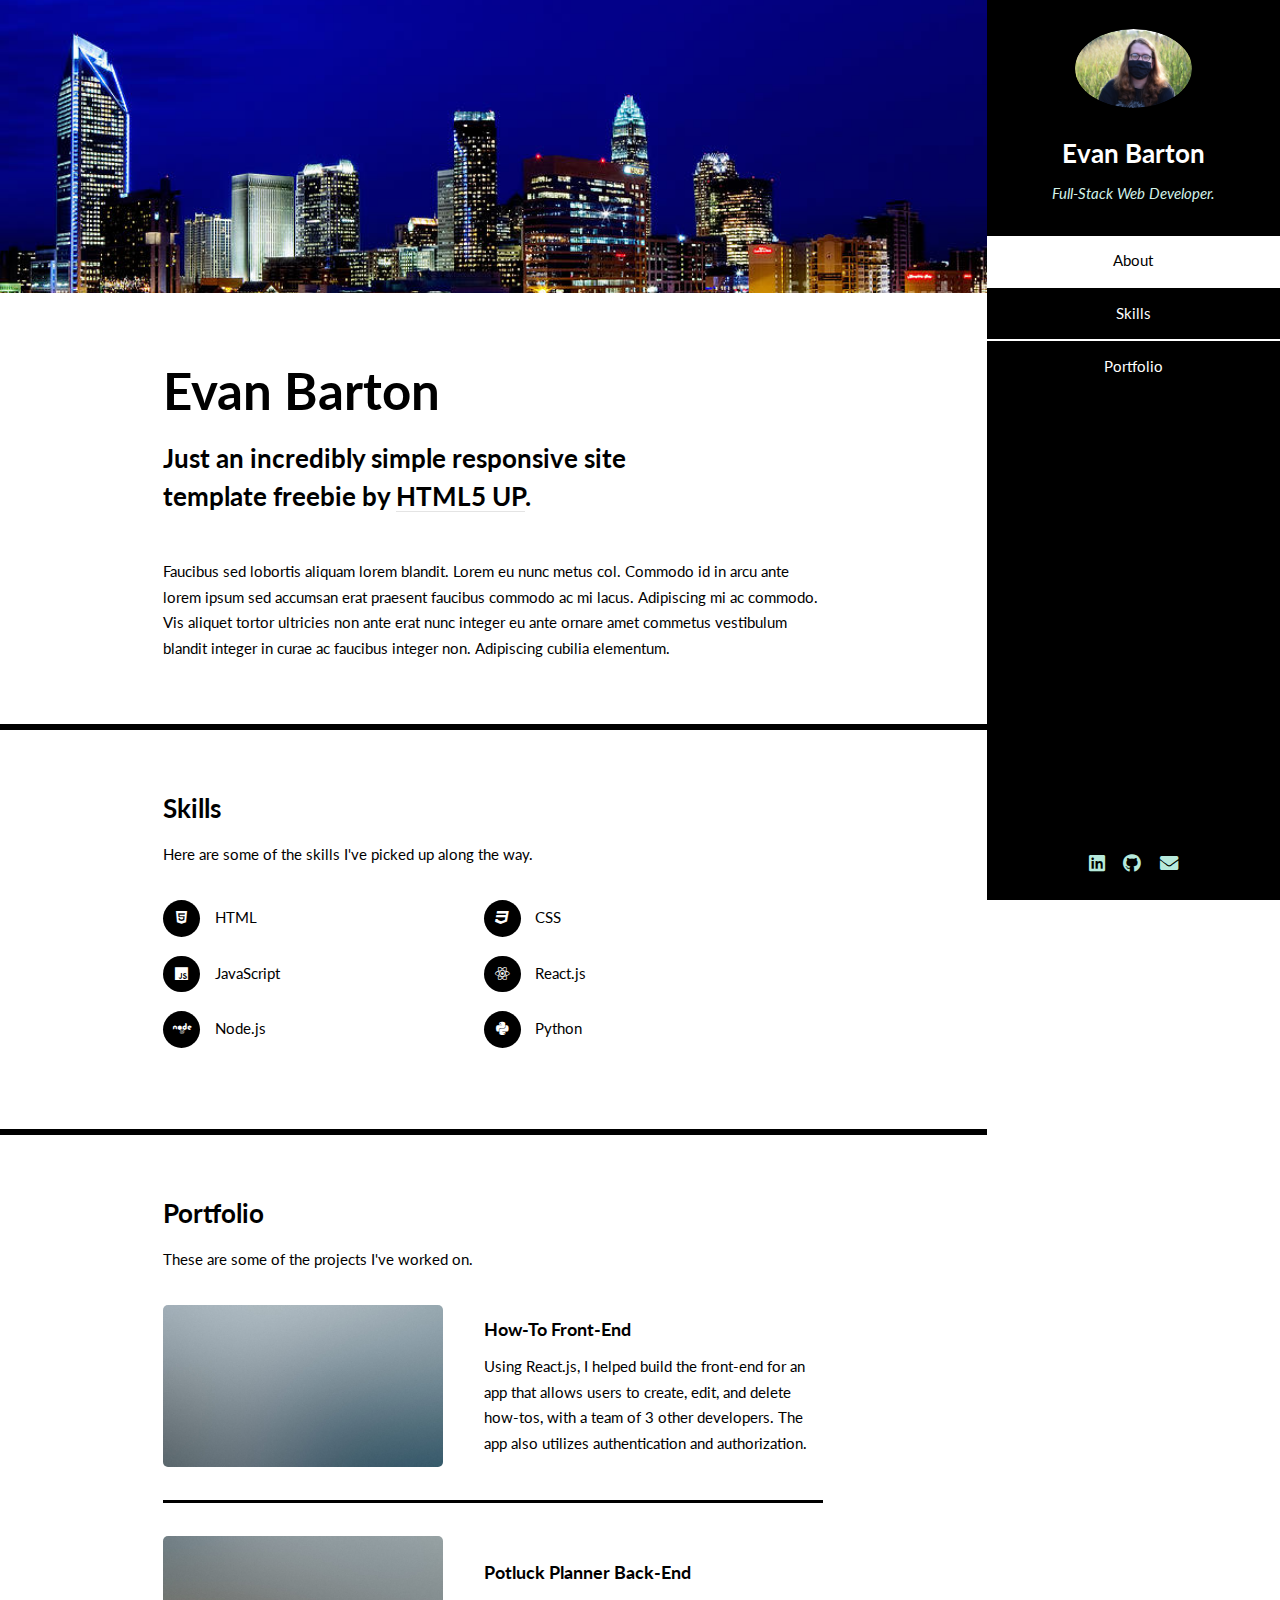
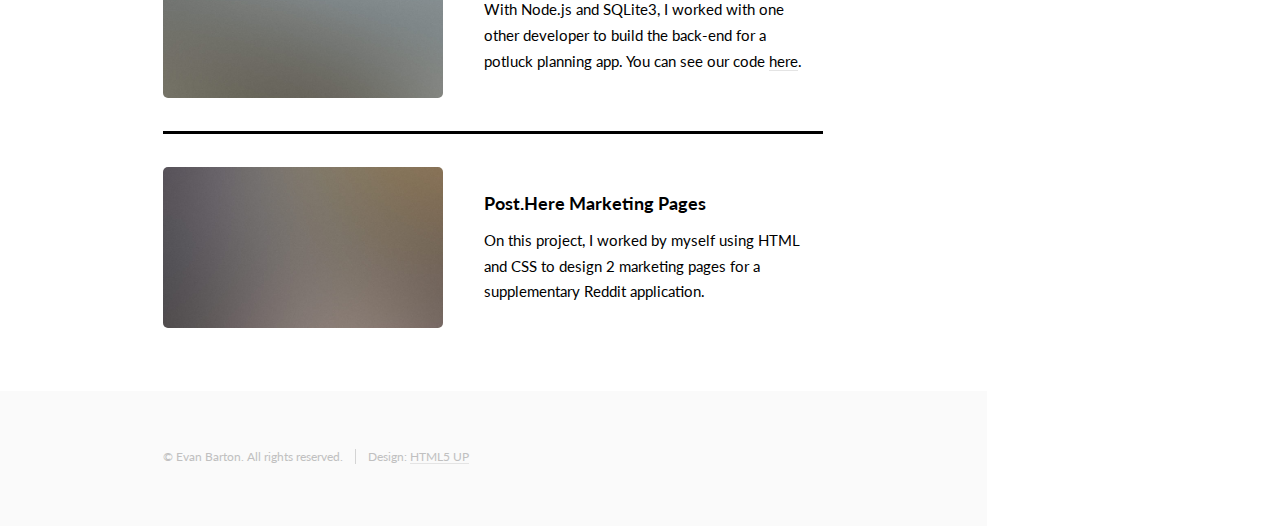
==== html5up-read-only/index.html @ d7945fc1 "updated colors, changed skills and portfolio section, added new images, updated nav" ====
<!DOCTYPE HTML>
<!--
	Read Only by HTML5 UP
	html5up.net | @ajlkn
	Free for personal and commercial use under the CCA 3.0 license (html5up.net/license)
-->
<html>
	<head>
		<title>Evan Barton</title>
		<link rel="icon" href="https://img.icons8.com/ios/50/000000/circled-e.png"/>
		<meta charset="utf-8" />
		<meta name="viewport" content="width=device-width, initial-scale=1, user-scalable=no" />
		<link rel="stylesheet" href="assets/css/main.css" />
	</head>
	<body class="is-preload">

		<!-- Header -->
			<section id="header">
				<header>
					<span class="image avatar"><img src="images/Profile Pic.JPG" alt="" /></span>
					<h1 id="logo"><a href="#">Evan Barton</a></h1>
					<p>Full-Stack Web Developer.</p>
				</header>
				<nav id="nav">
					<ul>
						<li><a href="#one" class="active">About</a></li>
						<li><a href="#two">Skills</a></li>
						<li><a href="#three">Portfolio</a></li>
						<!-- <li><a href="#four">Contact</a></li> -->
					</ul>
				</nav>
				<footer>
					<ul class="icons">
						<li><a href="#" class="icon brands fa-linkedin"><span class="label">LinkedIn</span></a></li>
						<li><a href="#" class="icon brands fa-github"><span class="label">Github</span></a></li>
						<li><a href="#" class="icon solid fa-envelope"><span class="label">Email</span></a></li>
					</ul>
				</footer>
			</section>

		<!-- Wrapper -->
			<div id="wrapper">

				<!-- Main -->
					<div id="main">

						<!-- One -->
							<section id="one">
								<div class="image main" data-position="center">
									<img src="images/charlotte-nc-skyline-at-dusk-patrick-schneider-.jpg" alt="" />
								</div>
								<div class="container">
									<header class="major">
										<h2>Evan Barton</h2>
										<p>Just an incredibly simple responsive site<br />
										template freebie by <a href="http://html5up.net">HTML5 UP</a>.</p>
									</header>
									<p>Faucibus sed lobortis aliquam lorem blandit. Lorem eu nunc metus col. Commodo id in arcu ante lorem ipsum sed accumsan erat praesent faucibus commodo ac mi lacus. Adipiscing mi ac commodo. Vis aliquet tortor ultricies non ante erat nunc integer eu ante ornare amet commetus vestibulum blandit integer in curae ac faucibus integer non. Adipiscing cubilia elementum.</p>
								</div>
							</section>

						<!-- Two -->
							<section id="two">
								<div class="container">
									<h3>Skills</h3>
									<p>Here are some of the skills I've picked up along the way.</p>
									<ul class="feature-icons">
										<li class="icon brands fa-html5">HTML</li>
										<li class="icon brands fa-css3">CSS</li>
										<li class="icon brands fa-js">JavaScript</li>
										<li class="icon brands fa-react">React.js</li>
										<li class="icon brands fa-node">Node.js</li>
										<li class="icon brands fa-python">Python</li>
									</ul>
								</div>
							</section>

						<!-- Three -->
							<section id="three">
								<div class="container">
									<h3>Portfolio</h3>
									<p>These are some of the projects I've worked on.</p>
									<div class="features">
										<article>
											<a href="#" class="image"><img src="images/pic01.jpg" alt="" /></a>
											<div class="inner">
												<h4>How-To Front-End</h4>
												<p>Using React.js, I helped build the front-end for an app that allows users to create, edit, and delete how-tos, with a team of 3 other developers. The app also utilizes authentication and authorization.</p>
											</div>
										</article>
										<article>
											<a href="#" class="image"><img src="images/pic02.jpg" alt="" /></a>
											<div class="inner">
												<h4>Potluck Planner Back-End</h4>
												<p>With Node.js and SQLite3, I worked with one other developer to build the back-end for a potluck planning app. You can see our code <a href='https://github.com/potluck-planner-tt2/Back-End'>here</a>.</p>
											</div>
										</article>
										<article>
											<a href="#" class="image"><img src="images/pic03.jpg" alt="" /></a>
											<div class="inner">
												<h4>Post.Here Marketing Pages</h4>
												<p>On this project, I worked by myself using HTML and CSS to design 2 marketing pages for a supplementary Reddit application.</p>
											</div>
										</article>
									</div>
								</div>
							</section>

						<!-- Four -->
							<!-- <section id="four">
								<div class="container">
									<h3>Contact Me</h3>
									<p>Integer eu ante ornare amet commetus vestibulum blandit integer in curae ac faucibus integer non. Adipiscing cubilia elementum integer. Integer eu ante ornare amet commetus.</p>
									<form method="post" action="#">
										<div class="row gtr-uniform">
											<div class="col-6 col-12-xsmall"><input type="text" name="name" id="name" placeholder="Name" /></div>
											<div class="col-6 col-12-xsmall"><input type="email" name="email" id="email" placeholder="Email" /></div>
											<div class="col-12"><input type="text" name="subject" id="subject" placeholder="Subject" /></div>
											<div class="col-12"><textarea name="message" id="message" placeholder="Message" rows="6"></textarea></div>
											<div class="col-12">
												<ul class="actions">
													<li><input type="submit" class="primary" value="Send Message" /></li>
													<li><input type="reset" value="Reset Form" /></li>
												</ul>
											</div>
										</div>
									</form>
								</div>
							</section> -->

						<!-- Five -->
						<!--
							<section id="five">
								<div class="container">
									<h3>Elements</h3>

									<section>
										<h4>Text</h4>
										<p>This is <b>bold</b> and this is <strong>strong</strong>. This is <i>italic</i> and this is <em>emphasized</em>.
										This is <sup>superscript</sup> text and this is <sub>subscript</sub> text.
										This is <u>underlined</u> and this is code: <code>for (;;) { ... }</code>. Finally, <a href="#">this is a link</a>.</p>
										<hr />
										<header>
											<h4>Heading with a Subtitle</h4>
											<p>Lorem ipsum dolor sit amet nullam id egestas urna aliquam</p>
										</header>
										<p>Nunc lacinia ante nunc ac lobortis. Interdum adipiscing gravida odio porttitor sem non mi integer non faucibus ornare mi ut ante amet placerat aliquet. Volutpat eu sed ante lacinia sapien lorem accumsan varius montes viverra nibh in adipiscing blandit tempus accumsan.</p>
										<header>
											<h5>Heading with a Subtitle</h5>
											<p>Lorem ipsum dolor sit amet nullam id egestas urna aliquam</p>
										</header>
										<p>Nunc lacinia ante nunc ac lobortis. Interdum adipiscing gravida odio porttitor sem non mi integer non faucibus ornare mi ut ante amet placerat aliquet. Volutpat eu sed ante lacinia sapien lorem accumsan varius montes viverra nibh in adipiscing blandit tempus accumsan.</p>
										<hr />
										<h2>Heading Level 2</h2>
										<h3>Heading Level 3</h3>
										<h4>Heading Level 4</h4>
										<h5>Heading Level 5</h5>
										<h6>Heading Level 6</h6>
										<hr />
										<h5>Blockquote</h5>
										<blockquote>Fringilla nisl. Donec accumsan interdum nisi, quis tincidunt felis sagittis eget tempus euismod. Vestibulum ante ipsum primis in faucibus vestibulum. Blandit adipiscing eu felis iaculis volutpat ac adipiscing accumsan faucibus. Vestibulum ante ipsum primis in faucibus lorem ipsum dolor sit amet nullam adipiscing eu felis.</blockquote>
										<h5>Preformatted</h5>
										<pre><code>i = 0;

while (!deck.isInOrder()) {
    print 'Iteration ' + i;
    deck.shuffle();
    i++;
}

print 'It took ' + i + ' iterations to sort the deck.';</code></pre>
									</section>

									<section>
										<h4>Lists</h4>
										<div class="row">
											<div class="col-6 col-12-xsmall">
												<h5>Unordered</h5>
												<ul>
													<li>Dolor pulvinar etiam magna etiam.</li>
													<li>Sagittis adipiscing lorem eleifend.</li>
													<li>Felis enim feugiat dolore viverra.</li>
												</ul>
												<h5>Alternate</h5>
												<ul class="alt">
													<li>Dolor pulvinar etiam magna etiam.</li>
													<li>Sagittis adipiscing lorem eleifend.</li>
													<li>Felis enim feugiat dolore viverra.</li>
												</ul>
											</div>
											<div class="col-6 col-12-xsmall">
												<h5>Ordered</h5>
												<ol>
													<li>Dolor pulvinar etiam magna etiam.</li>
													<li>Etiam vel felis at lorem sed viverra.</li>
													<li>Felis enim feugiat dolore viverra.</li>
													<li>Dolor pulvinar etiam magna etiam.</li>
													<li>Etiam vel felis at lorem sed viverra.</li>
													<li>Felis enim feugiat dolore viverra.</li>
												</ol>
												<h5>Icons</h5>
												<ul class="icons">
													<li><a href="#" class="icon brands fa-twitter"><span class="label">Twitter</span></a></li>
													<li><a href="#" class="icon brands fa-facebook-f"><span class="label">Facebook</span></a></li>
													<li><a href="#" class="icon brands fa-instagram"><span class="label">Instagram</span></a></li>
													<li><a href="#" class="icon brands fa-github"><span class="label">Github</span></a></li>
													<li><a href="#" class="icon brands fa-dribbble"><span class="label">Dribbble</span></a></li>
													<li><a href="#" class="icon brands fa-tumblr"><span class="label">Tumblr</span></a></li>
												</ul>
											</div>
										</div>
										<h5>Actions</h5>
										<ul class="actions">
											<li><a href="#" class="button primary">Default</a></li>
											<li><a href="#" class="button">Default</a></li>
											<li><a href="#" class="button alt">Default</a></li>
										</ul>
										<ul class="actions small">
											<li><a href="#" class="button primary small">Small</a></li>
											<li><a href="#" class="button small">Small</a></li>
											<li><a href="#" class="button alt small">Small</a></li>
										</ul>
										<div class="row">
											<div class="col-3 col-6-medium col-12-xsmall">
												<ul class="actions stacked">
													<li><a href="#" class="button primary">Default</a></li>
													<li><a href="#" class="button">Default</a></li>
													<li><a href="#" class="button alt">Default</a></li>
												</ul>
											</div>
											<div class="col-3 col-6 col-12-xsmall">
												<ul class="actions stacked">
													<li><a href="#" class="button primary small">Small</a></li>
													<li><a href="#" class="button small">Small</a></li>
													<li><a href="#" class="button alt small">Small</a></li>
												</ul>
											</div>
											<div class="col-3 col-6-medium col-12-xsmall">
												<ul class="actions stacked">
													<li><a href="#" class="button primary fit">Default</a></li>
													<li><a href="#" class="button fit">Default</a></li>
													<li><a href="#" class="button alt fit">Default</a></li>
												</ul>
											</div>
											<div class="col-3 col-6-medium col-12-xsmall">
												<ul class="actions stacked">
													<li><a href="#" class="button primary small fit">Small</a></li>
													<li><a href="#" class="button small fit">Small</a></li>
													<li><a href="#" class="button alt small fit">Small</a></li>
												</ul>
											</div>
										</div>
									</section>

									<section>
										<h4>Table</h4>
										<h5>Default</h5>
										<div class="table-wrapper">
											<table>
												<thead>
													<tr>
														<th>Name</th>
														<th>Description</th>
														<th>Price</th>
													</tr>
												</thead>
												<tbody>
													<tr>
														<td>Item One</td>
														<td>Ante turpis integer aliquet porttitor.</td>
														<td>29.99</td>
													</tr>
													<tr>
														<td>Item Two</td>
														<td>Vis ac commodo adipiscing arcu aliquet.</td>
														<td>19.99</td>
													</tr>
													<tr>
														<td>Item Three</td>
														<td> Morbi faucibus arcu accumsan lorem.</td>
														<td>29.99</td>
													</tr>
													<tr>
														<td>Item Four</td>
														<td>Vitae integer tempus condimentum.</td>
														<td>19.99</td>
													</tr>
													<tr>
														<td>Item Five</td>
														<td>Ante turpis integer aliquet porttitor.</td>
														<td>29.99</td>
													</tr>
												</tbody>
												<tfoot>
													<tr>
														<td colspan="2"></td>
														<td>100.00</td>
													</tr>
												</tfoot>
											</table>
										</div>

										<h5>Alternate</h5>
										<div class="table-wrapper">
											<table class="alt">
												<thead>
													<tr>
														<th>Name</th>
														<th>Description</th>
														<th>Price</th>
													</tr>
												</thead>
												<tbody>
													<tr>
														<td>Item One</td>
														<td>Ante turpis integer aliquet porttitor.</td>
														<td>29.99</td>
													</tr>
													<tr>
														<td>Item Two</td>
														<td>Vis ac commodo adipiscing arcu aliquet.</td>
														<td>19.99</td>
													</tr>
													<tr>
														<td>Item Three</td>
														<td> Morbi faucibus arcu accumsan lorem.</td>
														<td>29.99</td>
													</tr>
													<tr>
														<td>Item Four</td>
														<td>Vitae integer tempus condimentum.</td>
														<td>19.99</td>
													</tr>
													<tr>
														<td>Item Five</td>
														<td>Ante turpis integer aliquet porttitor.</td>
														<td>29.99</td>
													</tr>
												</tbody>
												<tfoot>
													<tr>
														<td colspan="2"></td>
														<td>100.00</td>
													</tr>
												</tfoot>
											</table>
										</div>
									</section>

									<section>
										<h4>Buttons</h4>
										<ul class="actions">
											<li><a href="#" class="button primary">Primary</a></li>
											<li><a href="#" class="button">Default</a></li>
											<li><a href="#" class="button alt">Alternate</a></li>
										</ul>
										<ul class="actions">
											<li><a href="#" class="button primary large">Large</a></li>
											<li><a href="#" class="button">Default</a></li>
											<li><a href="#" class="button alt small">Small</a></li>
										</ul>
										<ul class="actions fit">
											<li><a href="#" class="button primary fit">Fit</a></li>
											<li><a href="#" class="button fit">Fit</a></li>
											<li><a href="#" class="button alt fit">Fit</a></li>
										</ul>
										<ul class="actions fit small">
											<li><a href="#" class="button primary fit small">Fit + Small</a></li>
											<li><a href="#" class="button fit small">Fit + Small</a></li>
											<li><a href="#" class="button alt fit small">Fit + Small</a></li>
										</ul>
										<ul class="actions">
											<li><a href="#" class="button primary icon solid fa-download">Icon</a></li>
											<li><a href="#" class="button icon solid fa-download">Icon</a></li>
											<li><a href="#" class="button alt icon solid fa-check">Icon</a></li>
										</ul>
										<ul class="actions">
											<li><span class="button primary disabled">Primary</span></li>
											<li><span class="button disabled">Default</span></li>
											<li><span class="button alt disabled">Alternate</span></li>
										</ul>
									</section>

									<section>
										<h4>Form</h4>
										<form method="post" action="#">
											<div class="row gtr-uniform">
												<div class="col-6 col-12-xsmall">
													<input type="text" name="demo-name" id="demo-name" value="" placeholder="Name" />
												</div>
												<div class="col-6 col-12-xsmall">
													<input type="email" name="demo-email" id="demo-email" value="" placeholder="Email" />
												</div>
												<div class="col-12">
													<select name="demo-category" id="demo-category">
														<option value="">- Category -</option>
														<option value="1">Manufacturing</option>
														<option value="1">Shipping</option>
														<option value="1">Administration</option>
														<option value="1">Human Resources</option>
													</select>
												</div>
												<div class="col-4 col-12-medium">
													<input type="radio" id="demo-priority-low" name="demo-priority" checked>
													<label for="demo-priority-low">Low Priority</label>
												</div>
												<div class="col-4 col-12-medium">
													<input type="radio" id="demo-priority-normal" name="demo-priority">
													<label for="demo-priority-normal">Normal Priority</label>
												</div>
												<div class="col-4 col-12-medium">
													<input type="radio" id="demo-priority-high" name="demo-priority">
													<label for="demo-priority-high">High Priority</label>
												</div>
												<div class="col-6 col-12-medium">
													<input type="checkbox" id="demo-copy" name="demo-copy">
													<label for="demo-copy">Email me a copy of this message</label>
												</div>
												<div class="col-6 col-12-medium">
													<input type="checkbox" id="demo-human" name="demo-human" checked>
													<label for="demo-human">I am a human and not a robot</label>
												</div>
												<div class="col-12">
													<textarea name="demo-message" id="demo-message" placeholder="Enter your message" rows="6"></textarea>
												</div>
												<div class="col-12">
													<ul class="actions">
														<li><input type="submit" value="Send Message" /></li>
														<li><input type="reset" value="Reset" class="alt" /></li>
													</ul>
												</div>
											</div>
										</form>
									</section>

									<section>
										<h4>Image</h4>
										<h5>Fit</h5>
										<span class="image fit"><img src="images/banner.jpg" alt="" /></span>
										<div class="box alt">
											<div class="row gtr-50 gtr-uniform">
												<div class="col-4"><span class="image fit"><img src="images/pic01.jpg" alt="" /></span></div>
												<div class="col-4"><span class="image fit"><img src="images/pic02.jpg" alt="" /></span></div>
												<div class="col-4"><span class="image fit"><img src="images/pic03.jpg" alt="" /></span></div>
												<div class="col-4"><span class="image fit"><img src="images/pic02.jpg" alt="" /></span></div>
												<div class="col-4"><span class="image fit"><img src="images/pic03.jpg" alt="" /></span></div>
												<div class="col-4"><span class="image fit"><img src="images/pic01.jpg" alt="" /></span></div>
												<div class="col-4"><span class="image fit"><img src="images/pic03.jpg" alt="" /></span></div>
												<div class="col-4"><span class="image fit"><img src="images/pic01.jpg" alt="" /></span></div>
												<div class="col-4"><span class="image fit"><img src="images/pic02.jpg" alt="" /></span></div>
											</div>
										</div>
										<h5>Left &amp; Right</h5>
										<p><span class="image left"><img src="images/avatar.jpg" alt="" /></span>Fringilla nisl. Donec accumsan interdum nisi, quis tincidunt felis sagittis eget. tempus euismod. Vestibulum ante ipsum primis in faucibus vestibulum. Blandit adipiscing eu felis iaculis volutpat ac adipiscing accumsan eu faucibus. Integer ac pellentesque praesent tincidunt felis sagittis eget. tempus euismod. Vestibulum ante ipsum primis in faucibus vestibulum. Blandit adipiscing eu felis iaculis volutpat ac adipiscing accumsan eu faucibus. Integer ac pellentesque praesent. Donec accumsan interdum nisi, quis tincidunt felis sagittis eget. tempus euismod. Vestibulum ante ipsum primis in faucibus vestibulum. Blandit adipiscing eu felis iaculis volutpat ac adipiscing accumsan eu faucibus. Integer ac pellentesque praesent tincidunt felis sagittis eget. tempus euismod. Vestibulum ante ipsum primis in faucibus vestibulum. Blandit adipiscing eu felis iaculis volutpat ac adipiscing accumsan eu faucibus. Integer ac pellentesque praesent.</p>
										<p><span class="image right"><img src="images/avatar.jpg" alt="" /></span>Fringilla nisl. Donec accumsan interdum nisi, quis tincidunt felis sagittis eget. tempus euismod. Vestibulum ante ipsum primis in faucibus vestibulum. Blandit adipiscing eu felis iaculis volutpat ac adipiscing accumsan eu faucibus. Integer ac pellentesque praesent tincidunt felis sagittis eget. tempus euismod. Vestibulum ante ipsum primis in faucibus vestibulum. Blandit adipiscing eu felis iaculis volutpat ac adipiscing accumsan eu faucibus. Integer ac pellentesque praesent. Donec accumsan interdum nisi, quis tincidunt felis sagittis eget. tempus euismod. Vestibulum ante ipsum primis in faucibus vestibulum. Blandit adipiscing eu felis iaculis volutpat ac adipiscing accumsan eu faucibus. Integer ac pellentesque praesent tincidunt felis sagittis eget. tempus euismod. Vestibulum ante ipsum primis in faucibus vestibulum. Blandit adipiscing eu felis iaculis volutpat ac adipiscing accumsan eu faucibus. Integer ac pellentesque praesent.</p>
									</section>

								</div>
							</section>
						-->

					</div>

				<!-- Footer -->
					<section id="footer">
						<div class="container">
							<ul class="copyright">
								<li>&copy; Evan Barton. All rights reserved.</li><li>Design: <a href="http://html5up.net">HTML5 UP</a></li>
							</ul>
						</div>
					</section>

			</div>

		<!-- Scripts -->
			<script src="assets/js/jquery.min.js"></script>
			<script src="assets/js/jquery.scrollex.min.js"></script>
			<script src="assets/js/jquery.scrolly.min.js"></script>
			<script src="assets/js/browser.min.js"></script>
			<script src="assets/js/breakpoints.min.js"></script>
			<script src="assets/js/util.js"></script>
			<script src="assets/js/main.js"></script>

	</body>
</html>
---- html5up-read-only/assets/css/main.css ----
@import url("fontawesome-all.min.css");
@import url("https://fonts.googleapis.com/css?family=Lato:400,400italic,700,700italic|Source+Code+Pro:400");

/*
	Read Only by HTML5 UP
	html5up.net | @ajlkn
	Free for personal and commercial use under the CCA 3.0 license (html5up.net/license)
*/

html, body, div, span, applet, object,
iframe, h1, h2, h3, h4, h5, h6, p, blockquote,
pre, a, abbr, acronym, address, big, cite,
code, del, dfn, em, img, ins, kbd, q, s, samp,
small, strike, strong, sub, sup, tt, var, b,
u, i, center, dl, dt, dd, ol, ul, li, fieldset,
form, label, legend, table, caption, tbody,
tfoot, thead, tr, th, td, article, aside,
canvas, details, embed, figure, figcaption,
footer, header, hgroup, menu, nav, output, ruby,
section, summary, time, mark, audio, video {
	margin: 0;
	padding: 0;
	border: 0;
	font-size: 100%;
	font: inherit;
	vertical-align: baseline;}

article, aside, details, figcaption, figure,
footer, header, hgroup, menu, nav, section {
	display: block;}

body {
	line-height: 1;
}

ol, ul {
	list-style: none;
}

blockquote, q {
	quotes: none;
}

	blockquote:before, blockquote:after, q:before, q:after {
		content: '';
		content: none;
	}

table {
	border-collapse: collapse;
	border-spacing: 0;
}

body {
	-webkit-text-size-adjust: none;
}

mark {
	background-color: transparent;
	color: inherit;
}

input::-moz-focus-inner {
	border: 0;
	padding: 0;
}

input, select, textarea {
	-moz-appearance: none;
	-webkit-appearance: none;
	-ms-appearance: none;
	appearance: none;
}

/* Basic */

	html {
		box-sizing: border-box;
	}

	*, *:before, *:after {
		box-sizing: inherit;
	}

	body {
		background: #fff;
	}

		body.is-preload *, body.is-preload *:before, body.is-preload *:after {
			-moz-animation: none !important;
			-webkit-animation: none !important;
			-ms-animation: none !important;
			animation: none !important;
			-moz-transition: none !important;
			-webkit-transition: none !important;
			-ms-transition: none !important;
			transition: none !important;
		}

	body, input, select, textarea {
		color: black;
		font-family: "Lato", sans-serif;
		font-size: 16pt;
		font-weight: 400;
		line-height: 1.75em;
	}

	a {
		-moz-transition: color 0.2s ease-in-out, border-color 0.2s ease-in-out;
		-webkit-transition: color 0.2s ease-in-out, border-color 0.2s ease-in-out;
		-ms-transition: color 0.2s ease-in-out, border-color 0.2s ease-in-out;
		transition: color 0.2s ease-in-out, border-color 0.2s ease-in-out;
		border-bottom: solid 1px #e4e4e4;
		color: inherit;
		text-decoration: none;
	}

		a:hover {
			border-bottom-color: transparent;
			color: #4acaa8 !important;
		}

	strong, b {
		color: #777;
		font-weight: 700;
	}

	em, i {
		font-style: italic;
	}

	p {
		margin: 0 0 2.25em 0;
	}

	h1, h2, h3, h4, h5, h6 {
		color: black;
		font-weight: 700;
		line-height: 1em;
		margin: 0 0 0.5625em 0;
	}

		h1 a, h2 a, h3 a, h4 a, h5 a, h6 a {
			border: 0;
			color: inherit;
			text-decoration: none;
		}

	h2 {
		font-size: 2em;
		line-height: 1.5em;
	}

	h3 {
		font-size: 1.75em;
		line-height: 1.5em;
	}

	h4 {
		font-size: 1.25em;
		line-height: 1.5em;
	}

	h5 {
		font-size: 0.9em;
		line-height: 1.5em;
	}

	h6 {
		font-size: 0.7em;
		line-height: 1.5em;
	}

	sub {
		font-size: 0.8em;
		position: relative;
		top: 0.5em;
	}

	sup {
		font-size: 0.8em;
		position: relative;
		top: -0.5em;
	}

	hr {
		border: 0;
		border-bottom: solid 2px #f4f4f4;
		margin: 2.25em 0;
	}

		hr.major {
			margin: 3.375em 0;
		}

	blockquote {
		border-left: solid 8px #e4e4e4;
		font-style: italic;
		margin: 0 0 2.25em 0;
		padding: 0.5em 0 0.5em 2em;
	}

	code {
		background: #555;
		border-radius: 5px;
		color: #fff;
		font-family: "Source Code Pro", monospace;
		font-size: 0.9em;
		margin: 0 0.25em;
		padding: 0.25em 0.65em;
	}

	pre {
		font-family: "Source Code Pro", monospace;
		font-size: 0.9em;
		margin: 0 0 2.25em 0;
	}

		pre code {
			-webkit-overflow-scrolling: touch;
			display: block;
			line-height: 1.5em;
			overflow-x: auto;
			padding: 1em 1.5em;
		}

	.align-left {
		text-align: left;
	}

	.align-center {
		text-align: center;
	}

	.align-right {
		text-align: right;
	}

/* Row */

	.row {
		display: flex;
		flex-wrap: wrap;
		box-sizing: border-box;
		align-items: stretch;
	}

		.row > * {
			box-sizing: border-box;
		}

		.row.gtr-uniform > * > :last-child {
			margin-bottom: 0;
		}

		.row.aln-left {
			justify-content: flex-start;
		}

		.row.aln-center {
			justify-content: center;
		}

		.row.aln-right {
			justify-content: flex-end;
		}

		.row.aln-top {
			align-items: flex-start;
		}

		.row.aln-middle {
			align-items: center;
		}

		.row.aln-bottom {
			align-items: flex-end;
		}

		.row > .imp {
			order: -1;
		}

		.row > .col-1 {
			width: 8.33333%;
		}

		.row > .off-1 {
			margin-left: 8.33333%;
		}

		.row > .col-2 {
			width: 16.66667%;
		}

		.row > .off-2 {
			margin-left: 16.66667%;
		}

		.row > .col-3 {
			width: 25%;
		}

		.row > .off-3 {
			margin-left: 25%;
		}

		.row > .col-4 {
			width: 33.33333%;
		}

		.row > .off-4 {
			margin-left: 33.33333%;
		}

		.row > .col-5 {
			width: 41.66667%;
		}

		.row > .off-5 {
			margin-left: 41.66667%;
		}

		.row > .col-6 {
			width: 50%;
		}

		.row > .off-6 {
			margin-left: 50%;
		}

		.row > .col-7 {
			width: 58.33333%;
		}

		.row > .off-7 {
			margin-left: 58.33333%;
		}

		.row > .col-8 {
			width: 66.66667%;
		}

		.row > .off-8 {
			margin-left: 66.66667%;
		}

		.row > .col-9 {
			width: 75%;
		}

		.row > .off-9 {
			margin-left: 75%;
		}

		.row > .col-10 {
			width: 83.33333%;
		}

		.row > .off-10 {
			margin-left: 83.33333%;
		}

		.row > .col-11 {
			width: 91.66667%;
		}

		.row > .off-11 {
			margin-left: 91.66667%;
		}

		.row > .col-12 {
			width: 100%;
		}

		.row > .off-12 {
			margin-left: 100%;
		}

		.row.gtr-0 {
			margin-top: 0;
			margin-left: 0em;
		}

			.row.gtr-0 > * {
				padding: 0 0 0 0em;
			}

			.row.gtr-0.gtr-uniform {
				margin-top: 0em;
			}

				.row.gtr-0.gtr-uniform > * {
					padding-top: 0em;
				}

		.row.gtr-25 {
			margin-top: 0;
			margin-left: -0.5em;
		}

			.row.gtr-25 > * {
				padding: 0 0 0 0.5em;
			}

			.row.gtr-25.gtr-uniform {
				margin-top: -0.5em;
			}

				.row.gtr-25.gtr-uniform > * {
					padding-top: 0.5em;
				}

		.row.gtr-50 {
			margin-top: 0;
			margin-left: -1em;
		}

			.row.gtr-50 > * {
				padding: 0 0 0 1em;
			}

			.row.gtr-50.gtr-uniform {
				margin-top: -1em;
			}

				.row.gtr-50.gtr-uniform > * {
					padding-top: 1em;
				}

		.row {
			margin-top: 0;
			margin-left: -2em;
		}

			.row > * {
				padding: 0 0 0 2em;
			}

			.row.gtr-uniform {
				margin-top: -2em;
			}

				.row.gtr-uniform > * {
					padding-top: 2em;
				}

		.row.gtr-150 {
			margin-top: 0;
			margin-left: -3em;
		}

			.row.gtr-150 > * {
				padding: 0 0 0 3em;
			}

			.row.gtr-150.gtr-uniform {
				margin-top: -3em;
			}

				.row.gtr-150.gtr-uniform > * {
					padding-top: 3em;
				}

		.row.gtr-200 {
			margin-top: 0;
			margin-left: -4em;
		}

			.row.gtr-200 > * {
				padding: 0 0 0 4em;
			}

			.row.gtr-200.gtr-uniform {
				margin-top: -4em;
			}

				.row.gtr-200.gtr-uniform > * {
					padding-top: 4em;
				}

		@media screen and (max-width: 1680px) {

			.row {
				display: flex;
				flex-wrap: wrap;
				box-sizing: border-box;
				align-items: stretch;
			}

				.row > * {
					box-sizing: border-box;
				}

				.row.gtr-uniform > * > :last-child {
					margin-bottom: 0;
				}

				.row.aln-left {
					justify-content: flex-start;
				}

				.row.aln-center {
					justify-content: center;
				}

				.row.aln-right {
					justify-content: flex-end;
				}

				.row.aln-top {
					align-items: flex-start;
				}

				.row.aln-middle {
					align-items: center;
				}

				.row.aln-bottom {
					align-items: flex-end;
				}

				.row > .imp-xlarge {
					order: -1;
				}

				.row > .col-1-xlarge {
					width: 8.33333%;
				}

				.row > .off-1-xlarge {
					margin-left: 8.33333%;
				}

				.row > .col-2-xlarge {
					width: 16.66667%;
				}

				.row > .off-2-xlarge {
					margin-left: 16.66667%;
				}

				.row > .col-3-xlarge {
					width: 25%;
				}

				.row > .off-3-xlarge {
					margin-left: 25%;
				}

				.row > .col-4-xlarge {
					width: 33.33333%;
				}

				.row > .off-4-xlarge {
					margin-left: 33.33333%;
				}

				.row > .col-5-xlarge {
					width: 41.66667%;
				}

				.row > .off-5-xlarge {
					margin-left: 41.66667%;
				}

				.row > .col-6-xlarge {
					width: 50%;
				}

				.row > .off-6-xlarge {
					margin-left: 50%;
				}

				.row > .col-7-xlarge {
					width: 58.33333%;
				}

				.row > .off-7-xlarge {
					margin-left: 58.33333%;
				}

				.row > .col-8-xlarge {
					width: 66.66667%;
				}

				.row > .off-8-xlarge {
					margin-left: 66.66667%;
				}

				.row > .col-9-xlarge {
					width: 75%;
				}

				.row > .off-9-xlarge {
					margin-left: 75%;
				}

				.row > .col-10-xlarge {
					width: 83.33333%;
				}

				.row > .off-10-xlarge {
					margin-left: 83.33333%;
				}

				.row > .col-11-xlarge {
					width: 91.66667%;
				}

				.row > .off-11-xlarge {
					margin-left: 91.66667%;
				}

				.row > .col-12-xlarge {
					width: 100%;
				}

				.row > .off-12-xlarge {
					margin-left: 100%;
				}

				.row.gtr-0 {
					margin-top: 0;
					margin-left: 0em;
				}

					.row.gtr-0 > * {
						padding: 0 0 0 0em;
					}

					.row.gtr-0.gtr-uniform {
						margin-top: 0em;
					}

						.row.gtr-0.gtr-uniform > * {
							padding-top: 0em;
						}

				.row.gtr-25 {
					margin-top: 0;
					margin-left: -0.5em;
				}

					.row.gtr-25 > * {
						padding: 0 0 0 0.5em;
					}

					.row.gtr-25.gtr-uniform {
						margin-top: -0.5em;
					}

						.row.gtr-25.gtr-uniform > * {
							padding-top: 0.5em;
						}

				.row.gtr-50 {
					margin-top: 0;
					margin-left: -1em;
				}

					.row.gtr-50 > * {
						padding: 0 0 0 1em;
					}

					.row.gtr-50.gtr-uniform {
						margin-top: -1em;
					}

						.row.gtr-50.gtr-uniform > * {
							padding-top: 1em;
						}

				.row {
					margin-top: 0;
					margin-left: -2em;
				}

					.row > * {
						padding: 0 0 0 2em;
					}

					.row.gtr-uniform {
						margin-top: -2em;
					}

						.row.gtr-uniform > * {
							padding-top: 2em;
						}

				.row.gtr-150 {
					margin-top: 0;
					margin-left: -3em;
				}

					.row.gtr-150 > * {
						padding: 0 0 0 3em;
					}

					.row.gtr-150.gtr-uniform {
						margin-top: -3em;
					}

						.row.gtr-150.gtr-uniform > * {
							padding-top: 3em;
						}

				.row.gtr-200 {
					margin-top: 0;
					margin-left: -4em;
				}

					.row.gtr-200 > * {
						padding: 0 0 0 4em;
					}

					.row.gtr-200.gtr-uniform {
						margin-top: -4em;
					}

						.row.gtr-200.gtr-uniform > * {
							padding-top: 4em;
						}

		}

		@media screen and (max-width: 1280px) {

			.row {
				display: flex;
				flex-wrap: wrap;
				box-sizing: border-box;
				align-items: stretch;
			}

				.row > * {
					box-sizing: border-box;
				}

				.row.gtr-uniform > * > :last-child {
					margin-bottom: 0;
				}

				.row.aln-left {
					justify-content: flex-start;
				}

				.row.aln-center {
					justify-content: center;
				}

				.row.aln-right {
					justify-content: flex-end;
				}

				.row.aln-top {
					align-items: flex-start;
				}

				.row.aln-middle {
					align-items: center;
				}

				.row.aln-bottom {
					align-items: flex-end;
				}

				.row > .imp-large {
					order: -1;
				}

				.row > .col-1-large {
					width: 8.33333%;
				}

				.row > .off-1-large {
					margin-left: 8.33333%;
				}

				.row > .col-2-large {
					width: 16.66667%;
				}

				.row > .off-2-large {
					margin-left: 16.66667%;
				}

				.row > .col-3-large {
					width: 25%;
				}

				.row > .off-3-large {
					margin-left: 25%;
				}

				.row > .col-4-large {
					width: 33.33333%;
				}

				.row > .off-4-large {
					margin-left: 33.33333%;
				}

				.row > .col-5-large {
					width: 41.66667%;
				}

				.row > .off-5-large {
					margin-left: 41.66667%;
				}

				.row > .col-6-large {
					width: 50%;
				}

				.row > .off-6-large {
					margin-left: 50%;
				}

				.row > .col-7-large {
					width: 58.33333%;
				}

				.row > .off-7-large {
					margin-left: 58.33333%;
				}

				.row > .col-8-large {
					width: 66.66667%;
				}

				.row > .off-8-large {
					margin-left: 66.66667%;
				}

				.row > .col-9-large {
					width: 75%;
				}

				.row > .off-9-large {
					margin-left: 75%;
				}

				.row > .col-10-large {
					width: 83.33333%;
				}

				.row > .off-10-large {
					margin-left: 83.33333%;
				}

				.row > .col-11-large {
					width: 91.66667%;
				}

				.row > .off-11-large {
					margin-left: 91.66667%;
				}

				.row > .col-12-large {
					width: 100%;
				}

				.row > .off-12-large {
					margin-left: 100%;
				}

				.row.gtr-0 {
					margin-top: 0;
					margin-left: 0em;
				}

					.row.gtr-0 > * {
						padding: 0 0 0 0em;
					}

					.row.gtr-0.gtr-uniform {
						margin-top: 0em;
					}

						.row.gtr-0.gtr-uniform > * {
							padding-top: 0em;
						}

				.row.gtr-25 {
					margin-top: 0;
					margin-left: -0.375em;
				}

					.row.gtr-25 > * {
						padding: 0 0 0 0.375em;
					}

					.row.gtr-25.gtr-uniform {
						margin-top: -0.375em;
					}

						.row.gtr-25.gtr-uniform > * {
							padding-top: 0.375em;
						}

				.row.gtr-50 {
					margin-top: 0;
					margin-left: -0.75em;
				}

					.row.gtr-50 > * {
						padding: 0 0 0 0.75em;
					}

					.row.gtr-50.gtr-uniform {
						margin-top: -0.75em;
					}

						.row.gtr-50.gtr-uniform > * {
							padding-top: 0.75em;
						}

				.row {
					margin-top: 0;
					margin-left: -1.5em;
				}

					.row > * {
						padding: 0 0 0 1.5em;
					}

					.row.gtr-uniform {
						margin-top: -1.5em;
					}

						.row.gtr-uniform > * {
							padding-top: 1.5em;
						}

				.row.gtr-150 {
					margin-top: 0;
					margin-left: -2.25em;
				}

					.row.gtr-150 > * {
						padding: 0 0 0 2.25em;
					}

					.row.gtr-150.gtr-uniform {
						margin-top: -2.25em;
					}

						.row.gtr-150.gtr-uniform > * {
							padding-top: 2.25em;
						}

				.row.gtr-200 {
					margin-top: 0;
					margin-left: -3em;
				}

					.row.gtr-200 > * {
						padding: 0 0 0 3em;
					}

					.row.gtr-200.gtr-uniform {
						margin-top: -3em;
					}

						.row.gtr-200.gtr-uniform > * {
							padding-top: 3em;
						}

		}

		@media screen and (max-width: 1024px) {

			.row {
				display: flex;
				flex-wrap: wrap;
				box-sizing: border-box;
				align-items: stretch;
			}

				.row > * {
					box-sizing: border-box;
				}

				.row.gtr-uniform > * > :last-child {
					margin-bottom: 0;
				}

				.row.aln-left {
					justify-content: flex-start;
				}

				.row.aln-center {
					justify-content: center;
				}

				.row.aln-right {
					justify-content: flex-end;
				}

				.row.aln-top {
					align-items: flex-start;
				}

				.row.aln-middle {
					align-items: center;
				}

				.row.aln-bottom {
					align-items: flex-end;
				}

				.row > .imp-medium {
					order: -1;
				}

				.row > .col-1-medium {
					width: 8.33333%;
				}

				.row > .off-1-medium {
					margin-left: 8.33333%;
				}

				.row > .col-2-medium {
					width: 16.66667%;
				}

				.row > .off-2-medium {
					margin-left: 16.66667%;
				}

				.row > .col-3-medium {
					width: 25%;
				}

				.row > .off-3-medium {
					margin-left: 25%;
				}

				.row > .col-4-medium {
					width: 33.33333%;
				}

				.row > .off-4-medium {
					margin-left: 33.33333%;
				}

				.row > .col-5-medium {
					width: 41.66667%;
				}

				.row > .off-5-medium {
					margin-left: 41.66667%;
				}

				.row > .col-6-medium {
					width: 50%;
				}

				.row > .off-6-medium {
					margin-left: 50%;
				}

				.row > .col-7-medium {
					width: 58.33333%;
				}

				.row > .off-7-medium {
					margin-left: 58.33333%;
				}

				.row > .col-8-medium {
					width: 66.66667%;
				}

				.row > .off-8-medium {
					margin-left: 66.66667%;
				}

				.row > .col-9-medium {
					width: 75%;
				}

				.row > .off-9-medium {
					margin-left: 75%;
				}

				.row > .col-10-medium {
					width: 83.33333%;
				}

				.row > .off-10-medium {
					margin-left: 83.33333%;
				}

				.row > .col-11-medium {
					width: 91.66667%;
				}

				.row > .off-11-medium {
					margin-left: 91.66667%;
				}

				.row > .col-12-medium {
					width: 100%;
				}

				.row > .off-12-medium {
					margin-left: 100%;
				}

				.row.gtr-0 {
					margin-top: 0;
					margin-left: 0em;
				}

					.row.gtr-0 > * {
						padding: 0 0 0 0em;
					}

					.row.gtr-0.gtr-uniform {
						margin-top: 0em;
					}

						.row.gtr-0.gtr-uniform > * {
							padding-top: 0em;
						}

				.row.gtr-25 {
					margin-top: 0;
					margin-left: -0.375em;
				}

					.row.gtr-25 > * {
						padding: 0 0 0 0.375em;
					}

					.row.gtr-25.gtr-uniform {
						margin-top: -0.375em;
					}

						.row.gtr-25.gtr-uniform > * {
							padding-top: 0.375em;
						}

				.row.gtr-50 {
					margin-top: 0;
					margin-left: -0.75em;
				}

					.row.gtr-50 > * {
						padding: 0 0 0 0.75em;
					}

					.row.gtr-50.gtr-uniform {
						margin-top: -0.75em;
					}

						.row.gtr-50.gtr-uniform > * {
							padding-top: 0.75em;
						}

				.row {
					margin-top: 0;
					margin-left: -1.5em;
				}

					.row > * {
						padding: 0 0 0 1.5em;
					}

					.row.gtr-uniform {
						margin-top: -1.5em;
					}

						.row.gtr-uniform > * {
							padding-top: 1.5em;
						}

				.row.gtr-150 {
					margin-top: 0;
					margin-left: -2.25em;
				}

					.row.gtr-150 > * {
						padding: 0 0 0 2.25em;
					}

					.row.gtr-150.gtr-uniform {
						margin-top: -2.25em;
					}

						.row.gtr-150.gtr-uniform > * {
							padding-top: 2.25em;
						}

				.row.gtr-200 {
					margin-top: 0;
					margin-left: -3em;
				}

					.row.gtr-200 > * {
						padding: 0 0 0 3em;
					}

					.row.gtr-200.gtr-uniform {
						margin-top: -3em;
					}

						.row.gtr-200.gtr-uniform > * {
							padding-top: 3em;
						}

		}

		@media screen and (max-width: 736px) {

			.row {
				display: flex;
				flex-wrap: wrap;
				box-sizing: border-box;
				align-items: stretch;
			}

				.row > * {
					box-sizing: border-box;
				}

				.row.gtr-uniform > * > :last-child {
					margin-bottom: 0;
				}

				.row.aln-left {
					justify-content: flex-start;
				}

				.row.aln-center {
					justify-content: center;
				}

				.row.aln-right {
					justify-content: flex-end;
				}

				.row.aln-top {
					align-items: flex-start;
				}

				.row.aln-middle {
					align-items: center;
				}

				.row.aln-bottom {
					align-items: flex-end;
				}

				.row > .imp-small {
					order: -1;
				}

				.row > .col-1-small {
					width: 8.33333%;
				}

				.row > .off-1-small {
					margin-left: 8.33333%;
				}

				.row > .col-2-small {
					width: 16.66667%;
				}

				.row > .off-2-small {
					margin-left: 16.66667%;
				}

				.row > .col-3-small {
					width: 25%;
				}

				.row > .off-3-small {
					margin-left: 25%;
				}

				.row > .col-4-small {
					width: 33.33333%;
				}

				.row > .off-4-small {
					margin-left: 33.33333%;
				}

				.row > .col-5-small {
					width: 41.66667%;
				}

				.row > .off-5-small {
					margin-left: 41.66667%;
				}

				.row > .col-6-small {
					width: 50%;
				}

				.row > .off-6-small {
					margin-left: 50%;
				}

				.row > .col-7-small {
					width: 58.33333%;
				}

				.row > .off-7-small {
					margin-left: 58.33333%;
				}

				.row > .col-8-small {
					width: 66.66667%;
				}

				.row > .off-8-small {
					margin-left: 66.66667%;
				}

				.row > .col-9-small {
					width: 75%;
				}

				.row > .off-9-small {
					margin-left: 75%;
				}

				.row > .col-10-small {
					width: 83.33333%;
				}

				.row > .off-10-small {
					margin-left: 83.33333%;
				}

				.row > .col-11-small {
					width: 91.66667%;
				}

				.row > .off-11-small {
					margin-left: 91.66667%;
				}

				.row > .col-12-small {
					width: 100%;
				}

				.row > .off-12-small {
					margin-left: 100%;
				}

				.row.gtr-0 {
					margin-top: 0;
					margin-left: 0em;
				}

					.row.gtr-0 > * {
						padding: 0 0 0 0em;
					}

					.row.gtr-0.gtr-uniform {
						margin-top: 0em;
					}

						.row.gtr-0.gtr-uniform > * {
							padding-top: 0em;
						}

				.row.gtr-25 {
					margin-top: 0;
					margin-left: -0.3125em;
				}

					.row.gtr-25 > * {
						padding: 0 0 0 0.3125em;
					}

					.row.gtr-25.gtr-uniform {
						margin-top: -0.3125em;
					}

						.row.gtr-25.gtr-uniform > * {
							padding-top: 0.3125em;
						}

				.row.gtr-50 {
					margin-top: 0;
					margin-left: -0.625em;
				}

					.row.gtr-50 > * {
						padding: 0 0 0 0.625em;
					}

					.row.gtr-50.gtr-uniform {
						margin-top: -0.625em;
					}

						.row.gtr-50.gtr-uniform > * {
							padding-top: 0.625em;
						}

				.row {
					margin-top: 0;
					margin-left: -1.25em;
				}

					.row > * {
						padding: 0 0 0 1.25em;
					}

					.row.gtr-uniform {
						margin-top: -1.25em;
					}

						.row.gtr-uniform > * {
							padding-top: 1.25em;
						}

				.row.gtr-150 {
					margin-top: 0;
					margin-left: -1.875em;
				}

					.row.gtr-150 > * {
						padding: 0 0 0 1.875em;
					}

					.row.gtr-150.gtr-uniform {
						margin-top: -1.875em;
					}

						.row.gtr-150.gtr-uniform > * {
							padding-top: 1.875em;
						}

				.row.gtr-200 {
					margin-top: 0;
					margin-left: -2.5em;
				}

					.row.gtr-200 > * {
						padding: 0 0 0 2.5em;
					}

					.row.gtr-200.gtr-uniform {
						margin-top: -2.5em;
					}

						.row.gtr-200.gtr-uniform > * {
							padding-top: 2.5em;
						}

		}

		@media screen and (max-width: 480px) {

			.row {
				display: flex;
				flex-wrap: wrap;
				box-sizing: border-box;
				align-items: stretch;
			}

				.row > * {
					box-sizing: border-box;
				}

				.row.gtr-uniform > * > :last-child {
					margin-bottom: 0;
				}

				.row.aln-left {
					justify-content: flex-start;
				}

				.row.aln-center {
					justify-content: center;
				}

				.row.aln-right {
					justify-content: flex-end;
				}

				.row.aln-top {
					align-items: flex-start;
				}

				.row.aln-middle {
					align-items: center;
				}

				.row.aln-bottom {
					align-items: flex-end;
				}

				.row > .imp-xsmall {
					order: -1;
				}

				.row > .col-1-xsmall {
					width: 8.33333%;
				}

				.row > .off-1-xsmall {
					margin-left: 8.33333%;
				}

				.row > .col-2-xsmall {
					width: 16.66667%;
				}

				.row > .off-2-xsmall {
					margin-left: 16.66667%;
				}

				.row > .col-3-xsmall {
					width: 25%;
				}

				.row > .off-3-xsmall {
					margin-left: 25%;
				}

				.row > .col-4-xsmall {
					width: 33.33333%;
				}

				.row > .off-4-xsmall {
					margin-left: 33.33333%;
				}

				.row > .col-5-xsmall {
					width: 41.66667%;
				}

				.row > .off-5-xsmall {
					margin-left: 41.66667%;
				}

				.row > .col-6-xsmall {
					width: 50%;
				}

				.row > .off-6-xsmall {
					margin-left: 50%;
				}

				.row > .col-7-xsmall {
					width: 58.33333%;
				}

				.row > .off-7-xsmall {
					margin-left: 58.33333%;
				}

				.row > .col-8-xsmall {
					width: 66.66667%;
				}

				.row > .off-8-xsmall {
					margin-left: 66.66667%;
				}

				.row > .col-9-xsmall {
					width: 75%;
				}

				.row > .off-9-xsmall {
					margin-left: 75%;
				}

				.row > .col-10-xsmall {
					width: 83.33333%;
				}

				.row > .off-10-xsmall {
					margin-left: 83.33333%;
				}

				.row > .col-11-xsmall {
					width: 91.66667%;
				}

				.row > .off-11-xsmall {
					margin-left: 91.66667%;
				}

				.row > .col-12-xsmall {
					width: 100%;
				}

				.row > .off-12-xsmall {
					margin-left: 100%;
				}

				.row.gtr-0 {
					margin-top: 0;
					margin-left: 0em;
				}

					.row.gtr-0 > * {
						padding: 0 0 0 0em;
					}

					.row.gtr-0.gtr-uniform {
						margin-top: 0em;
					}

						.row.gtr-0.gtr-uniform > * {
							padding-top: 0em;
						}

				.row.gtr-25 {
					margin-top: 0;
					margin-left: -0.3125em;
				}

					.row.gtr-25 > * {
						padding: 0 0 0 0.3125em;
					}

					.row.gtr-25.gtr-uniform {
						margin-top: -0.3125em;
					}

						.row.gtr-25.gtr-uniform > * {
							padding-top: 0.3125em;
						}

				.row.gtr-50 {
					margin-top: 0;
					margin-left: -0.625em;
				}

					.row.gtr-50 > * {
						padding: 0 0 0 0.625em;
					}

					.row.gtr-50.gtr-uniform {
						margin-top: -0.625em;
					}

						.row.gtr-50.gtr-uniform > * {
							padding-top: 0.625em;
						}

				.row {
					margin-top: 0;
					margin-left: -1.25em;
				}

					.row > * {
						padding: 0 0 0 1.25em;
					}

					.row.gtr-uniform {
						margin-top: -1.25em;
					}

						.row.gtr-uniform > * {
							padding-top: 1.25em;
						}

				.row.gtr-150 {
					margin-top: 0;
					margin-left: -1.875em;
				}

					.row.gtr-150 > * {
						padding: 0 0 0 1.875em;
					}

					.row.gtr-150.gtr-uniform {
						margin-top: -1.875em;
					}

						.row.gtr-150.gtr-uniform > * {
							padding-top: 1.875em;
						}

				.row.gtr-200 {
					margin-top: 0;
					margin-left: -2.5em;
				}

					.row.gtr-200 > * {
						padding: 0 0 0 2.5em;
					}

					.row.gtr-200.gtr-uniform {
						margin-top: -2.5em;
					}

						.row.gtr-200.gtr-uniform > * {
							padding-top: 2.5em;
						}

		}

/* Container */

	.container {
		margin: 0 auto;
		max-width: calc(100% - 4.5em);
		width: 45em;
	}

		.container.xsmall {
			width: 11.25em;
		}

		.container.small {
			width: 22.5em;
		}

		.container.medium {
			width: 33.75em;
		}

		.container.large {
			width: 56.25em;
		}

		.container.xlarge {
			width: 67.5em;
		}

		.container.max {
			width: 100%;
		}

		@media screen and (max-width: 1024px) {

			.container {
				width: 100% !important;
			}

		}

		@media screen and (max-width: 480px) {

			.container {
				max-width: calc(100% - 3.375em);
			}

		}

/* Section/Article */

	section.special, article.special {
		text-align: center;
	}

	header p {
		color: #aaa;
		position: relative;
		margin: 0 0 1.6875em 0;
	}

	header h2 + p {
		font-size: 1.25em;
		margin-top: -0.5em;
		line-height: 1.5em;
	}

	header h3 + p {
		font-size: 1.1em;
		margin-top: -0.35em;
		line-height: 1.5em;
	}

	header h4 + p,
	header h5 + p,
	header h6 + p {
		font-size: 0.9em;
		margin-top: -0.25em;
		line-height: 1.5em;
	}

	header.major h2 {
		color: black;
		font-size: 3.5em;
	}

		header.major h2 + p {
			color: black;
			font-size: 1.75em;
			font-weight: 700;
			margin-top: -0.75em;
		}

/* Form */

	form {
		margin: 0 0 2.25em 0;
	}

	label {
		color: #777;
		display: block;
		font-size: 0.9em;
		font-weight: 700;
		margin: 0 0 1.125em 0;
	}

	input::-moz-focus-inner {
		border: 0;
		padding: 0;
	}

	input[type="text"],
	input[type="password"],
	input[type="email"],
	select,
	textarea {
		-moz-appearance: none;
		-webkit-appearance: none;
		-ms-appearance: none;
		appearance: none;
		border-radius: 5px;
		border: none;
		border: solid 2px #e4e4e4;
		color: inherit;
		display: block;
		outline: 0;
		padding: 0 1em;
		text-decoration: none;
		width: 100%;
	}

		input[type="text"]:invalid,
		input[type="password"]:invalid,
		input[type="email"]:invalid,
		select:invalid,
		textarea:invalid {
			box-shadow: none;
		}

		input[type="text"]:focus,
		input[type="password"]:focus,
		input[type="email"]:focus,
		select:focus,
		textarea:focus {
			border-color: #4acaa8;
		}

	select {
		background-image: url("data:image/svg+xml;charset=utf8,%3Csvg xmlns='http://www.w3.org/2000/svg' width='40' height='40' preserveAspectRatio='none' viewBox='0 0 40 40'%3E%3Cpath d='M9.4,12.3l10.4,10.4l10.4-10.4c0.2-0.2,0.5-0.4,0.9-0.4c0.3,0,0.6,0.1,0.9,0.4l3.3,3.3c0.2,0.2,0.4,0.5,0.4,0.9 c0,0.4-0.1,0.6-0.4,0.9L20.7,31.9c-0.2,0.2-0.5,0.4-0.9,0.4c-0.3,0-0.6-0.1-0.9-0.4L4.3,17.3c-0.2-0.2-0.4-0.5-0.4-0.9 c0-0.4,0.1-0.6,0.4-0.9l3.3-3.3c0.2-0.2,0.5-0.4,0.9-0.4S9.1,12.1,9.4,12.3z' fill='%23e4e4e4' /%3E%3C/svg%3E");
		background-size: 1.25em;
		background-repeat: no-repeat;
		background-position: calc(100% - 1em) center;
		height: 2.75em;
		padding-right: 2.75em;
		text-overflow: ellipsis;
	}

		select option {
			color: #777;
			background: #fff;
		}

		select:focus::-ms-value {
			background-color: transparent;
		}

		select::-ms-expand {
			display: none;
		}

	input[type="text"],
	input[type="password"],
	input[type="email"],
	select {
		height: 2.75em;
	}

	textarea {
		padding: 0.75em 1em;
	}

	input[type="checkbox"],
	input[type="radio"] {
		-moz-appearance: none;
		-webkit-appearance: none;
		-ms-appearance: none;
		appearance: none;
		display: block;
		float: left;
		margin-right: -2em;
		opacity: 0;
		width: 1em;
		z-index: -1;
	}

		input[type="checkbox"] + label,
		input[type="radio"] + label {
			text-decoration: none;
			color: #888;
			cursor: pointer;
			display: inline-block;
			font-size: 1em;
			font-weight: 400;
			padding-left: 2.4em;
			padding-right: 0.75em;
			position: relative;
		}

			input[type="checkbox"] + label:before,
			input[type="radio"] + label:before {
				-moz-osx-font-smoothing: grayscale;
				-webkit-font-smoothing: antialiased;
				display: inline-block;
				font-style: normal;
				font-variant: normal;
				text-rendering: auto;
				line-height: 1;
				text-transform: none !important;
				font-family: 'Font Awesome 5 Free';
				font-weight: 900;
			}

			input[type="checkbox"] + label:before,
			input[type="radio"] + label:before {
				background: #fafafa;
				border-radius: 5px;
				border: solid 2px #e4e4e4;
				content: '';
				display: inline-block;
				font-size: 0.8em;
				height: 2.0625em;
				left: 0;
				line-height: 2.0625em;
				position: absolute;
				text-align: center;
				top: 0;
				width: 2.0625em;
			}

		input[type="checkbox"]:checked + label:before,
		input[type="radio"]:checked + label:before {
			background: #989898;
			border-color: #989898;
			color: #ffffff;
			content: '\f00c';
		}

		input[type="checkbox"]:focus + label:before,
		input[type="radio"]:focus + label:before {
			border-color: #4acaa8;
		}

	input[type="checkbox"] + label:before {
		border-radius: 5px;
	}

	input[type="radio"] + label:before {
		border-radius: 100%;
	}

	::-webkit-input-placeholder {
		color: #aaa !important;
		font-style: italic;
		opacity: 1.0;
	}

	:-moz-placeholder {
		color: #aaa !important;
		font-style: italic;
		opacity: 1.0;
	}

	::-moz-placeholder {
		color: #aaa !important;
		font-style: italic;
		opacity: 1.0;
	}

	:-ms-input-placeholder {
		color: #aaa !important;
		font-style: italic;
		opacity: 1.0;
	}

/* Box */

	.box {
		border-radius: 5px;
		border: solid 2px #e4e4e4;
		margin-bottom: 2.25em;
		padding: 1.5em;
	}

		.box > :last-child,
		.box > :last-child > :last-child,
		.box > :last-child > :last-child > :last-child {
			margin-bottom: 0;
		}

		.box.alt {
			border: 0;
			border-radius: 0;
			padding: 0;
		}

/* Icon */

	.icon {
		text-decoration: none;
		border-bottom: none;
		position: relative;
	}

		.icon:before {
			-moz-osx-font-smoothing: grayscale;
			-webkit-font-smoothing: antialiased;
			display: inline-block;
			font-style: normal;
			font-variant: normal;
			text-rendering: auto;
			line-height: 1;
			text-transform: none !important;
			font-family: 'Font Awesome 5 Free';
			font-weight: 400;
		}

		.icon > .label {
			display: none;
		}

		.icon:before {
			line-height: inherit;
		}

		.icon.solid:before {
			font-weight: 900;
		}

		.icon.brands:before {
			font-family: 'Font Awesome 5 Brands';
		}

/* Image */

	.image {
		border-radius: 5px;
		border: 0;
		display: inline-block;
		position: relative;
	}

		.image[data-position] img {
			-moz-object-fit: cover;
			-webkit-object-fit: cover;
			-ms-object-fit: cover;
			object-fit: cover;
			display: block;
			position: absolute;
			top: 0;
			left: 0;
			width: 100%;
			height: 100%;
		}

		.image[data-position="top left"] img {
			-moz-object-position: top left;
			-webkit-object-position: top left;
			-ms-object-position: top left;
			object-position: top left;
		}

		.image[data-position="top"] img {
			-moz-object-position: top;
			-webkit-object-position: top;
			-ms-object-position: top;
			object-position: top;
		}

		.image[data-position="top right"] img {
			-moz-object-position: top right;
			-webkit-object-position: top right;
			-ms-object-position: top right;
			object-position: top right;
		}

		.image[data-position="right"] img {
			-moz-object-position: right;
			-webkit-object-position: right;
			-ms-object-position: right;
			object-position: right;
		}

		.image[data-position="bottom right"] img {
			-moz-object-position: bottom right;
			-webkit-object-position: bottom right;
			-ms-object-position: bottom right;
			object-position: bottom right;
		}

		.image[data-position="bottom"] img {
			-moz-object-position: bottom;
			-webkit-object-position: bottom;
			-ms-object-position: bottom;
			object-position: bottom;
		}

		.image[data-position="bottom left"] img {
			-moz-object-position: bottom left;
			-webkit-object-position: bottom left;
			-ms-object-position: bottom left;
			object-position: bottom left;
		}

		.image[data-position="left"] img {
			-moz-object-position: left;
			-webkit-object-position: left;
			-ms-object-position: left;
			object-position: left;
		}

		.image[data-position="center"] img {
			-moz-object-position: center;
			-webkit-object-position: center;
			-ms-object-position: center;
			object-position: center;
		}

		.image[data-position="25% 25%"] img {
			-moz-object-position: 25% 25%;
			-webkit-object-position: 25% 25%;
			-ms-object-position: 25% 25%;
			object-position: 25% 25%;
		}

		.image[data-position="75% 25%"] img {
			-moz-object-position: 75% 25%;
			-webkit-object-position: 75% 25%;
			-ms-object-position: 75% 25%;
			object-position: 75% 25%;
		}

		.image[data-position="75% 75%"] img {
			-moz-object-position: 75% 75%;
			-webkit-object-position: 75% 75%;
			-ms-object-position: 75% 75%;
			object-position: 75% 75%;
		}

		.image[data-position="25% 75%"] img {
			-moz-object-position: 25% 75%;
			-webkit-object-position: 25% 75%;
			-ms-object-position: 25% 75%;
			object-position: 25% 75%;
		}

		.image img {
			border-radius: 5px;
			display: block;
		}

		.image.left {
			float: left;
			margin: 0 2.5em 2em 0;
			top: 0.25em;
		}

		.image.right {
			float: right;
			margin: 0 0 2em 2.5em;
			top: 0.25em;
		}

		.image.fit {
			display: block;
			margin: 0 0 2.25em 0;
			width: 100%;
		}

			.image.fit img {
				display: block;
				width: 100%;
			}

		.image.avatar {
			border-radius: 100%;
			overflow: hidden;
		}

			.image.avatar img {
				border-radius: 100%;
				display: block;
				width: 100%;
			}

		.image.main {
			display: block;
			height: 20em;
			border-radius: 0;
		}

			.image.main img {
				border-radius: 0;
			}

/* List */

	ol {
		list-style: decimal;
		margin: 0 0 2.25em 0;
		padding-left: 1.25em;
	}

		ol li {
			padding-left: 0.25em;
		}

	ul {
		list-style: disc;
		margin: 0 0 2.25em 0;
		padding-left: 1em;
	}

		ul li {
			padding-left: 0.5em;
		}

		ul.alt {
			list-style: none;
			padding-left: 0;
		}

			ul.alt li {
				border-top: solid 2px #f4f4f4;
				padding: 0.5em 0;
			}

				ul.alt li:first-child {
					border-top: 0;
					padding-top: 0;
				}

	dl {
		margin: 0 0 2.25em 0;
	}

/* Actions */

	ul.actions {
		display: -moz-flex;
		display: -webkit-flex;
		display: -ms-flex;
		display: flex;
		cursor: default;
		list-style: none;
		margin-left: -1.125em;
		padding-left: 0;
	}

		ul.actions li {
			padding: 0 0 0 1.125em;
			vertical-align: middle;
		}

		ul.actions.special {
			-moz-justify-content: center;
			-webkit-justify-content: center;
			-ms-justify-content: center;
			justify-content: center;
			width: 100%;
			margin-left: 0;
		}

			ul.actions.special li:first-child {
				padding-left: 0;
			}

		ul.actions.stacked {
			-moz-flex-direction: column;
			-webkit-flex-direction: column;
			-ms-flex-direction: column;
			flex-direction: column;
			margin-left: 0;
		}

			ul.actions.stacked li {
				padding: 1.125em 0 0 0;
			}

				ul.actions.stacked li:first-child {
					padding-top: 0;
				}

		ul.actions.fit {
			width: calc(100% + 1.125em);
		}

			ul.actions.fit li {
				-moz-flex-grow: 1;
				-webkit-flex-grow: 1;
				-ms-flex-grow: 1;
				flex-grow: 1;
				-moz-flex-shrink: 1;
				-webkit-flex-shrink: 1;
				-ms-flex-shrink: 1;
				flex-shrink: 1;
				width: 100%;
			}

				ul.actions.fit li > * {
					width: 100%;
				}

			ul.actions.fit.stacked {
				width: 100%;
			}

		@media screen and (max-width: 480px) {

			ul.actions:not(.fixed) {
				-moz-flex-direction: column;
				-webkit-flex-direction: column;
				-ms-flex-direction: column;
				flex-direction: column;
				margin-left: 0;
				width: 100% !important;
			}

				ul.actions:not(.fixed) li {
					-moz-flex-grow: 1;
					-webkit-flex-grow: 1;
					-ms-flex-grow: 1;
					flex-grow: 1;
					-moz-flex-shrink: 1;
					-webkit-flex-shrink: 1;
					-ms-flex-shrink: 1;
					flex-shrink: 1;
					padding: 1.125em 0 0 0;
					text-align: center;
					width: 100%;
				}

					ul.actions:not(.fixed) li > * {
						width: 100%;
					}

					ul.actions:not(.fixed) li:first-child {
						padding-top: 0;
					}

					ul.actions:not(.fixed) li input[type="submit"],
					ul.actions:not(.fixed) li input[type="reset"],
					ul.actions:not(.fixed) li input[type="button"],
					ul.actions:not(.fixed) li button,
					ul.actions:not(.fixed) li .button {
						width: 100%;
					}

						ul.actions:not(.fixed) li input[type="submit"].icon:before,
						ul.actions:not(.fixed) li input[type="reset"].icon:before,
						ul.actions:not(.fixed) li input[type="button"].icon:before,
						ul.actions:not(.fixed) li button.icon:before,
						ul.actions:not(.fixed) li .button.icon:before {
							margin-left: -0.5rem;
						}

		}

/* Feature Icons */

	ul.feature-icons {
		list-style: none;
		padding-left: 0;
	}

		ul.feature-icons li {
			text-decoration: none;
			display: inline-block;
			margin: 0 0 1.6875em 0;
			padding: 0.35em 0 0 3.5em;
			position: relative;
			vertical-align: top;
			width: 48%;
		}

			ul.feature-icons li:before {
				-moz-osx-font-smoothing: grayscale;
				-webkit-font-smoothing: antialiased;
				display: inline-block;
				font-style: normal;
				font-variant: normal;
				text-rendering: auto;
				line-height: 1;
				text-transform: none !important;
				font-family: 'Font Awesome 5 Free';
				font-weight: 400;
			}

			ul.feature-icons li:before {
				background: black;
				border-radius: 100%;
				color: #ffffff;
				display: block;
				height: 2.5em;
				left: 0;
				line-height: 2.5em;
				position: absolute;
				text-align: center;
				top: 0;
				width: 2.5em;
			}

/* Icons */

	ul.icons {
		cursor: default;
		list-style: none;
		padding-left: 0;
	}

		ul.icons li {
			display: inline-block;
			padding: 0 1em 0 0;
		}

			ul.icons li:last-child {
				padding-right: 0 !important;
			}

			ul.icons li .icon:before {
				font-size: 1.25em;
			}

/* Table */

	.table-wrapper {
		-webkit-overflow-scrolling: touch;
		overflow-x: auto;
	}

	table {
		margin: 0 0 2.25em 0;
		width: 100%;
	}

		table tbody tr {
			border: solid 2px #f4f4f4;
			border-left: 0;
			border-right: 0;
		}

			table tbody tr:nth-child(2n + 1) {
				background-color: #fafafa;
			}

		table td {
			padding: 0.75em 0.75em;
		}

		table th {
			color: #777;
			font-size: 0.9em;
			font-weight: 700;
			padding: 0 0.75em 0.75em 0.75em;
			text-align: left;
		}

		table thead {
			border-bottom: solid 4px #e4e4e4;
		}

		table tfoot {
			border-top: solid 4px #e4e4e4;
		}

		table.alt {
			border-collapse: separate;
		}

			table.alt tbody tr td {
				border: solid 2px #e4e4e4;
				border-left-width: 0;
				border-top-width: 0;
			}

				table.alt tbody tr td:first-child {
					border-left-width: 2px;
				}

			table.alt tbody tr:first-child td {
				border-top-width: 2px;
			}

			table.alt thead {
				border-bottom: 0;
			}

			table.alt tfoot {
				border-top: 0;
			}

/* Button */

	input[type="submit"],
	input[type="reset"],
	input[type="button"],
	.button {
		-moz-appearance: none;
		-webkit-appearance: none;
		-ms-appearance: none;
		appearance: none;
		-moz-transition: background-color 0.2s ease-in-out, color 0.2s ease-in-out;
		-webkit-transition: background-color 0.2s ease-in-out, color 0.2s ease-in-out;
		-ms-transition: background-color 0.2s ease-in-out, color 0.2s ease-in-out;
		transition: background-color 0.2s ease-in-out, color 0.2s ease-in-out;
		background-color: black;
		border-radius: 5px;
		border: 0;
		color: #ffffff !important;
		cursor: pointer;
		display: inline-block;
		font-weight: 700;
		height: 2.75em;
		line-height: 2.75em;
		padding: 0 1.5em;
		text-align: center;
		text-decoration: none;
		white-space: nowrap;
	}

		input[type="submit"]:hover,
		input[type="reset"]:hover,
		input[type="button"]:hover,
		.button:hover {
			background-color: #a5a5a5;
			color: #ffffff !important;
		}

		input[type="submit"]:active,
		input[type="reset"]:active,
		input[type="button"]:active,
		.button:active {
			background-color: #8b8b8b;
		}

		input[type="submit"].icon,
		input[type="reset"].icon,
		input[type="button"].icon,
		.button.icon {
			padding-left: 1.35em;
		}

			input[type="submit"].icon:before,
			input[type="reset"].icon:before,
			input[type="button"].icon:before,
			.button.icon:before {
				margin-right: 0.5em;
			}

		input[type="submit"].fit,
		input[type="reset"].fit,
		input[type="button"].fit,
		.button.fit {
			width: 100%;
		}

		input[type="submit"].small,
		input[type="reset"].small,
		input[type="button"].small,
		.button.small {
			font-size: 0.8em;
		}

		input[type="submit"].large,
		input[type="reset"].large,
		input[type="button"].large,
		.button.large {
			font-size: 1.35em;
		}

		input[type="submit"].alt,
		input[type="reset"].alt,
		input[type="button"].alt,
		.button.alt {
			background-color: transparent;
			box-shadow: inset 0 0 0 2px #e4e4e4;
			color: #777 !important;
		}

			input[type="submit"].alt:hover,
			input[type="reset"].alt:hover,
			input[type="button"].alt:hover,
			.button.alt:hover {
				background-color: #f4f4f4;
				color: #777 !important;
			}

			input[type="submit"].alt:active,
			input[type="reset"].alt:active,
			input[type="button"].alt:active,
			.button.alt:active {
				background-color: #eaeaea;
			}

			input[type="submit"].alt.icon:before,
			input[type="reset"].alt.icon:before,
			input[type="button"].alt.icon:before,
			.button.alt.icon:before {
				color: #aaa;
			}

		input[type="submit"].primary,
		input[type="reset"].primary,
		input[type="button"].primary,
		.button.primary {
			background-color: #4acaa8;
			color: #ffffff !important;
		}

			input[type="submit"].primary:hover,
			input[type="reset"].primary:hover,
			input[type="button"].primary:hover,
			.button.primary:hover {
				background-color: #5ed0b1;
			}

			input[type="submit"].primary:active,
			input[type="reset"].primary:active,
			input[type="button"].primary:active,
			.button.primary:active {
				background-color: #39c29d;
			}

		input[type="submit"].disabled, input[type="submit"]:disabled,
		input[type="reset"].disabled,
		input[type="reset"]:disabled,
		input[type="button"].disabled,
		input[type="button"]:disabled,
		.button.disabled,
		.button:disabled {
			background-color: #888 !important;
			box-shadow: inset 0 -0.15em 0 0 rgba(0, 0, 0, 0.15);
			color: #fff !important;
			cursor: default;
			opacity: 0.25;
		}

/* Features */

	.features article {
		border-top: solid 3px black;
		margin-bottom: 2.25em;
		padding-top: 2.25em;
	}

		.features article:first-child {
			border-top: 0;
			padding-top: 0;
		}

		.features article .image {
			display: inline-block;
			padding-right: 2.5em;
			vertical-align: middle;
			width: 48%;
		}

			.features article .image img {
				display: block;
				width: 100%;
			}

		.features article .inner {
			display: inline-block;
			vertical-align: middle;
			width: 50%;
		}

			.features article .inner > :last-child {
				margin-bottom: 0;
			}

/* Header */

	#header {
		display: -moz-flex;
		display: -webkit-flex;
		display: -ms-flex;
		display: flex;
		-moz-flex-direction: column;
		-webkit-flex-direction: column;
		-ms-flex-direction: column;
		flex-direction: column;
		-moz-justify-content: space-between;
		-webkit-justify-content: space-between;
		-ms-justify-content: space-between;
		justify-content: space-between;
		background: black;
		color: #d2f2e9;
		height: 100%;
		overflow-y: auto;
		position: fixed;
		text-align: center;
		top: 0;
		width: 23em;
		right: 0;
	}

		#header h1, #header h2, #header h3, #header h4, #header h5, #header h6 {
			color: #ffffff;
		}

			#header h1 a, #header h2 a, #header h3 a, #header h4 a, #header h5 a, #header h6 a {
				color: #ffffff;
			}

		#header header p {
			color: #b7eadc;
		}

		#header a {
			color: #d2f2e9;
		}

			#header a:hover {
				color: #ffffff !important;
			}

		#header > header {
			-moz-flex-shrink: 0;
			-webkit-flex-shrink: 0;
			-ms-flex-shrink: 0;
			flex-shrink: 0;
			padding: 3em;
		}

			#header > header .avatar {
				display: block;
				margin: 0 auto 2.25em auto;
				width: 8em;
			}

			#header > header h1 {
				font-size: 1.75em;
				margin: 0;
			}

			#header > header p {
				color: #d2f2e9;
				font-style: italic;
				margin: 1em 0 0 0;
			}

		#header > footer {
			-moz-flex-shrink: 0;
			-webkit-flex-shrink: 0;
			-ms-flex-shrink: 0;
			flex-shrink: 0;
			bottom: 0;
			left: 0;
			padding: 2em;
			width: 100%;
		}

			#header > footer .icons {
				margin: 0;
			}

				#header > footer .icons li a {
					color: #b7eadc;
				}

		#header > nav {
			-moz-flex-grow: 1;
			-webkit-flex-grow: 1;
			-ms-flex-grow: 1;
			flex-grow: 1;
		}

			#header > nav ul {
				list-style: none;
				margin: 0;
				padding: 0;
			}

				#header > nav ul li {
					border-top: solid 2px white;
					display: block;
					padding: 0;
				}

					#header > nav ul li a {
						-moz-transition: none;
						-webkit-transition: none;
						-ms-transition: none;
						transition: none;
						border: 0;
						color: #ffffff !important;
						display: block;
						padding: 0.85em 0;
						text-decoration: none;
					}

						#header > nav ul li a.active {
							background: #fff;
							color: black !important;
						}

					#header > nav ul li:first-child {
						border-top: 0;
					}

/* Wrapper */

	#wrapper {
		background: #fff;
		padding-right: 23em;
	}

/* Main */

	#main{
		color:black;
	}

	#main > section {
		border-top: solid 6px black;
	}

		#main > section > .container {
			padding: 6em 0 4em 0;
		}

		#main > section:first-child {
			border-top: 0;
		}

/* Footer */

	#footer {
		background: #fafafa;
		border-top: 0;
		color: #c0c0c0;
		overflow: hidden;
		padding: 4em 0 2em 0;
	}

		#footer .copyright {
			line-height: 1em;
			list-style: none;
			padding: 0;
		}

			#footer .copyright li {
				border-left: solid 1px #d4d4d4;
				display: inline-block;
				font-size: 0.8em;
				margin-left: 1em;
				padding-left: 1em;
			}

				#footer .copyright li:first-child {
					border-left: 0;
					margin-left: 0;
					padding-left: 0;
				}

				#footer .copyright li a {
					color: inherit;
				}

/* XLarge */

	@media screen and (max-width: 1680px) {

		/* Basic */

			body, input, select, textarea {
				font-size: 13pt;
			}

		/* Header */

			#header {
				width: 21em;
			}

				#header > header {
					padding: 2em;
				}

				#header > footer {
					padding: 1.5em;
				}

		/* Wrapper */

			#wrapper {
				padding-right: 21em;
			}

		/* Main */

			#main > section > .container {
				padding: 4em 0 2em 0;
			}

	}

/* Large */

	@media screen and (max-width: 1280px) {

		/* Basic */

			body, input, select, textarea {
				font-size: 11pt;
			}

		/* Header */

			#header {
				width: 20em;
			}

		/* Wrapper */

			#wrapper {
				padding-right: 20em;
			}

	}

/* Medium */

	#titleBar {
		display: none;
	}

	@media screen and (max-width: 1024px) {

		/* Basic */

			html, body {
				overflow-x: hidden;
			}

			body, input, select, textarea {
				font-size: 12pt;
			}

		/* Image */

			.image.left, .image.right {
				max-width: 40%;
			}

				.image.left img, .image.right img {
					width: 100%;
				}

			.image.main {
				height: 20em;
			}

		/* Header */

			#header {
				-moz-backface-visibility: hidden;
				-webkit-backface-visibility: hidden;
				-ms-backface-visibility: hidden;
				backface-visibility: hidden;
				-moz-transition: -moz-transform 0.5s ease;
				-webkit-transition: -webkit-transform 0.5s ease;
				-ms-transition: -ms-transform 0.5s ease;
				transition: transform 0.5s ease;
				display: block;
				height: 100%;
				overflow-y: auto;
				position: fixed;
				top: 0;
				width: 23em;
				z-index: 10002;
				-moz-transform: translateX(23em);
				-webkit-transform: translateX(23em);
				-ms-transform: translateX(23em);
				transform: translateX(23em);
				right: 0;
			}

				#header > footer {
					bottom: auto;
					left: auto;
					margin: 0.5em 0 0 0;
					position: relative;
					right: auto;
					top: auto;
				}

		/* Wrapper */

			#wrapper {
				-moz-backface-visibility: hidden;
				-webkit-backface-visibility: hidden;
				-ms-backface-visibility: hidden;
				backface-visibility: hidden;
				-moz-transition: -moz-transform 0.5s ease;
				-webkit-transition: -webkit-transform 0.5s ease;
				-ms-transition: -ms-transform 0.5s ease;
				transition: transform 0.5s ease;
				padding: 44px 0 1px 0;
			}

		/* Header Panel */

			#titleBar {
				-moz-backface-visibility: hidden;
				-webkit-backface-visibility: hidden;
				-ms-backface-visibility: hidden;
				backface-visibility: hidden;
				-moz-transition: -moz-transform 0.5s ease;
				-webkit-transition: -webkit-transform 0.5s ease;
				-ms-transition: -ms-transform 0.5s ease;
				transition: transform 0.5s ease;
				display: block;
				height: 44px;
				left: 0;
				position: fixed;
				top: 0;
				width: 100%;
				z-index: 10001;
				background: #222;
				color: #fff;
				min-width: 320px;
			}

				#titleBar .title {
					color: #fff;
					display: block;
					font-weight: 700;
					height: 44px;
					line-height: 44px;
					padding: 0 1em;
					width: 100%;
					text-align: left;
				}

					#titleBar .title a {
						border: 0;
						text-decoration: none;
					}

				#titleBar .toggle {
					text-decoration: none;
					height: 4em;
					position: absolute;
					top: 0;
					width: 6em;
					border: 0;
					outline: 0;
					right: 0;
				}

					#titleBar .toggle:before {
						-moz-osx-font-smoothing: grayscale;
						-webkit-font-smoothing: antialiased;
						display: inline-block;
						font-style: normal;
						font-variant: normal;
						text-rendering: auto;
						line-height: 1;
						text-transform: none !important;
						font-family: 'Font Awesome 5 Free';
						font-weight: 900;
					}

					#titleBar .toggle:before {
						background: #4acaa8;
						color: #ffffff;
						content: '\f0c9';
						display: block;
						font-size: 18px;
						height: 44px;
						line-height: 44px;
						position: absolute;
						text-align: center;
						top: 0;
						width: 64px;
						right: 0;
					}

			body.header-visible #wrapper, body.header-visible #titleBar {
				-moz-transform: translateX(-23em);
				-webkit-transform: translateX(-23em);
				-ms-transform: translateX(-23em);
				transform: translateX(-23em);
			}

			body.header-visible #header {
				-moz-transform: translateX(0);
				-webkit-transform: translateX(0);
				-ms-transform: translateX(0);
				transform: translateX(0);
			}

	}

/* Small */

	@media screen and (max-width: 736px) {

		/* Basic */

			body, input, select, textarea {
				font-size: 12pt;
			}

			h1 br, h2 br, h3 br, h4 br, h5 br, h6 br {
				display: none;
			}

			h2 {
				font-size: 1.75em;
			}

			h3 {
				font-size: 1.5em;
			}

			h4 {
				font-size: 1em;
			}

		/* Image */

			.image.left {
				margin: 0 1.5em 1em 0;
			}

			.image.right {
				margin: 0 0 1em 1.5em;
			}

			.image.main {
				height: 12em;
			}

		/* Section/Article */

			header br {
				display: none;
			}

			header.major h2 {
				font-size: 2.5em;
			}

				header.major h2 + p {
					font-size: 1.5em;
				}

		/* Features */

			.features article .image {
				display: block;
				margin: 0 0 2.25em 0;
				padding-right: 0;
				width: 100%;
			}

			.features article .inner {
				display: block;
				width: 100%;
			}

		/* Header */

			#header {
				width: 17em;
				-moz-transform: translateX(17em);
				-webkit-transform: translateX(17em);
				-ms-transform: translateX(17em);
				transform: translateX(17em);
				right: 0;
			}

				#header > header {
					padding: 2em;
				}

					#header > header .avatar {
						margin: 0 auto 1.6875em auto;
						width: 6em;
					}

					#header > header h1 {
						font-size: 1.5em;
					}

					#header > header p {
						margin: 1em 0 0 0;
					}

				#header > footer {
					padding: 1.5em;
				}

		/* Main */

			#main > section > .container {
				padding: 2em 0 0 0;
			}

		/* Footer */

			#footer {
				text-align: center;
			}

				#footer .copyright li {
					border-left: 0;
					display: block;
					line-height: 1.75em;
					margin: 0.75em 0 0 0;
					padding-left: 0;
				}

					#footer .copyright li:first-child {
						margin-top: 0;
					}

		/* Header Panel */

			#titleBar .toggle {
				height: 4em;
				width: 6em;
			}

				#titleBar .toggle:before {
					font-size: 14px;
					width: 44px;
				}

			body.header-visible #wrapper, body.header-visible #titleBar {
				-moz-transform: translateX(-17em);
				-webkit-transform: translateX(-17em);
				-ms-transform: translateX(-17em);
				transform: translateX(-17em);
			}

	}

/* XSmall */

	@media screen and (max-width: 480px) {

		/* Basic */

			html, body {
				min-width: 320px;
			}

			body, input, select, textarea {
				font-size: 12pt;
			}

		/* List */

			ul.actions {
				margin: 0 0 2.25em 0;
			}

				ul.actions li {
					display: block;
					padding: 1.125em 0 0 0;
					text-align: center;
					width: 100%;
				}

					ul.actions li:first-child {
						padding-top: 0;
					}

					ul.actions li > * {
						width: 100%;
						margin: 0 !important;
					}

						ul.actions li > *.icon:before {
							margin-left: -2em;
						}

				ul.actions.small li {
					padding: 0.5625em 0 0 0;
				}

					ul.actions.small li:first-child {
						padding-top: 0;
					}

			ul.feature-icons li {
				display: block;
				width: 100%;
			}

		/* Button */

			input[type="submit"],
			input[type="reset"],
			input[type="button"],
			.button {
				padding: 0;
			}

	}
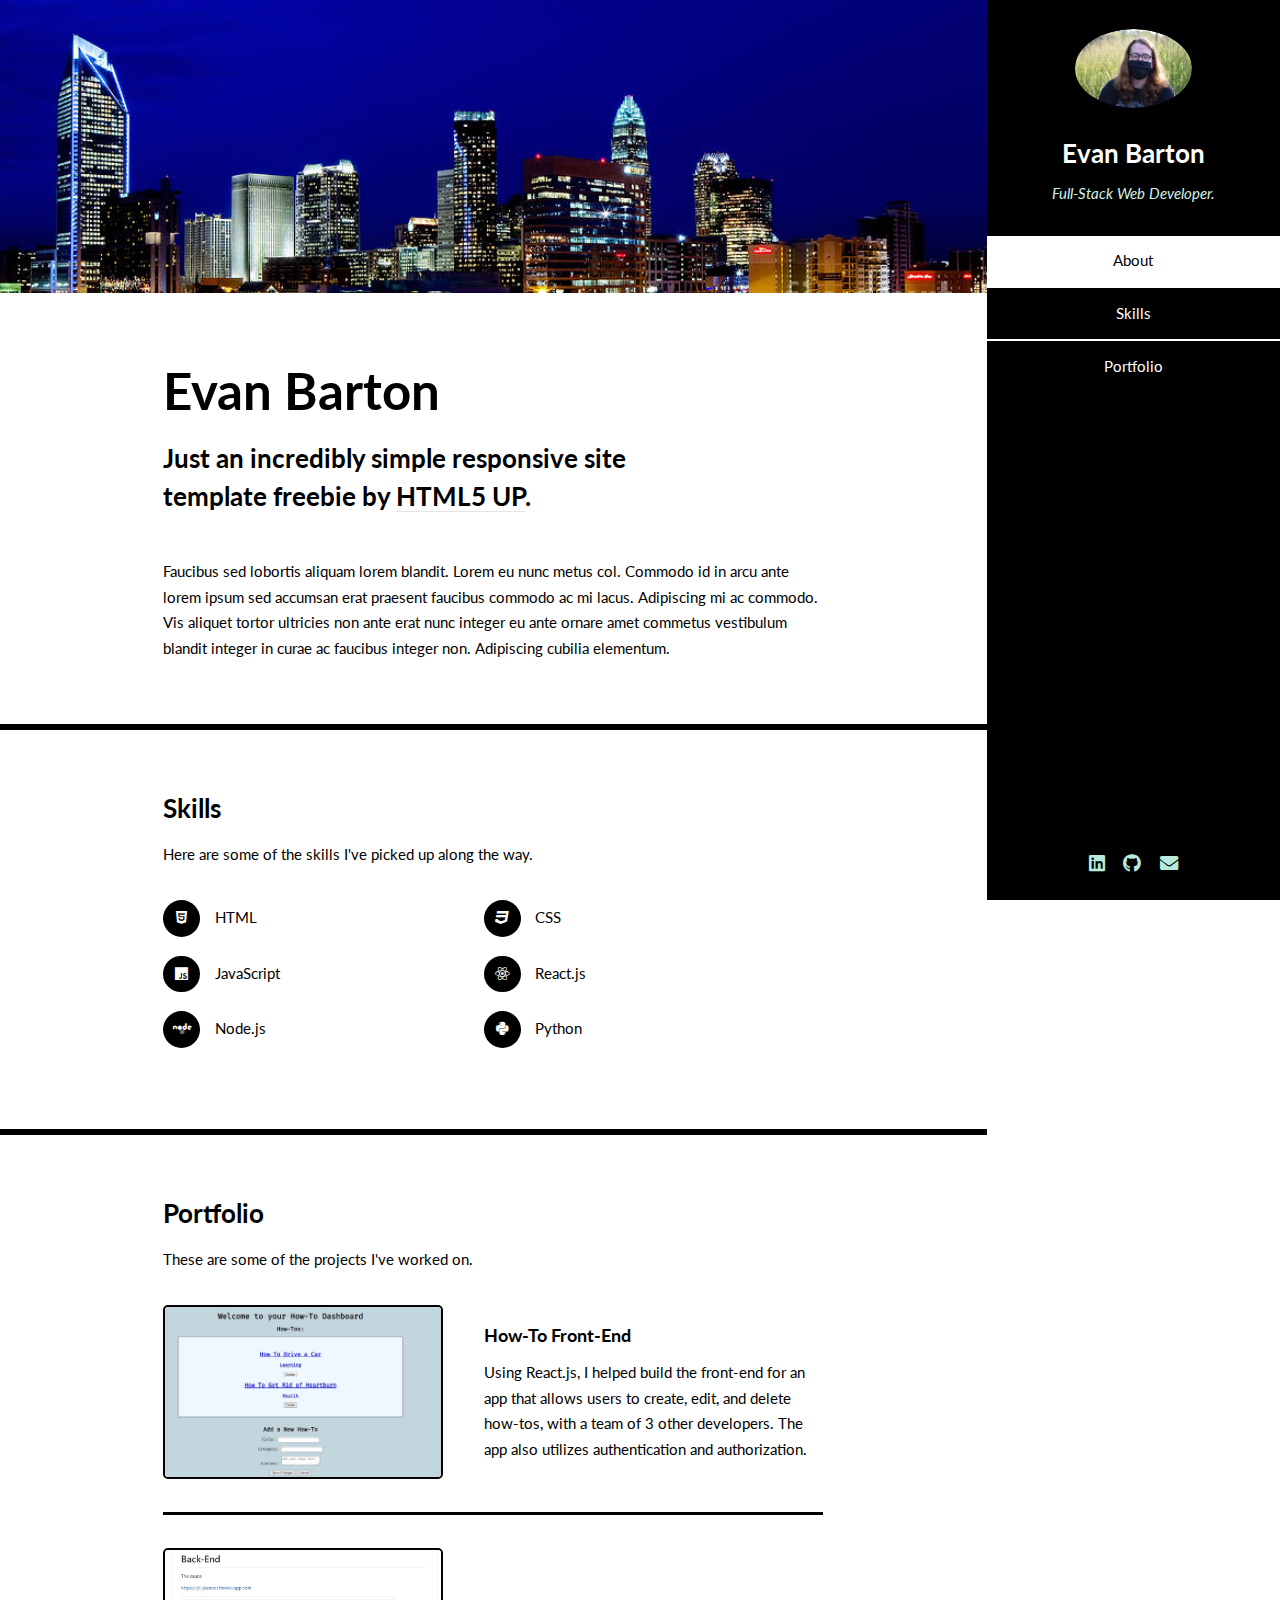
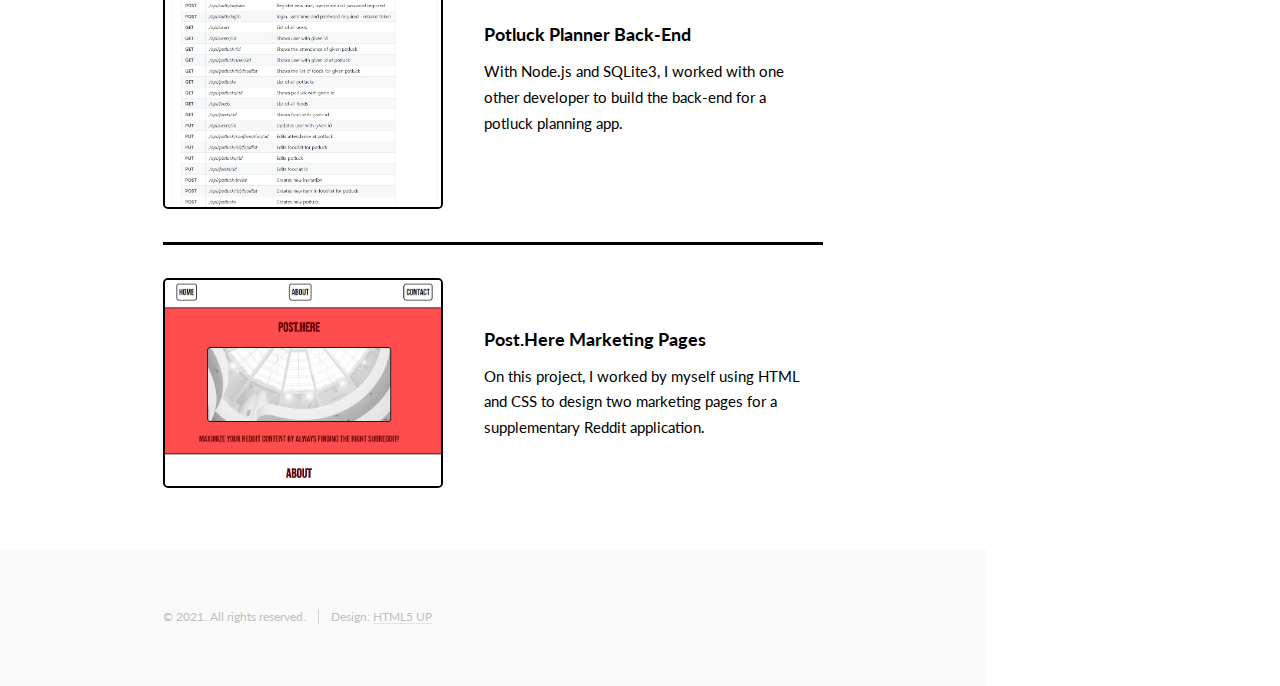
==== commit 9b747dc4: "added images to portfolio section" ====
--- a/html5up-read-only/index.html
+++ b/html5up-read-only/index.html
@@ -82,24 +82,24 @@
 									<p>These are some of the projects I've worked on.</p>
 									<div class="features">
 										<article>
-											<a href="#" class="image"><img src="images/pic01.jpg" alt="" /></a>
+											<a href="https://front-end-gilt-two.vercel.app/" class="image"><img src="images/how-to.jpg" alt="how to front end" class = 'portfolio-img'/></a>
 											<div class="inner">
 												<h4>How-To Front-End</h4>
 												<p>Using React.js, I helped build the front-end for an app that allows users to create, edit, and delete how-tos, with a team of 3 other developers. The app also utilizes authentication and authorization.</p>
 											</div>
 										</article>
 										<article>
-											<a href="#" class="image"><img src="images/pic02.jpg" alt="" /></a>
+											<a href="https://github.com/potluck-planner-tt2/Back-End" class="image"><img src="images/poutluck-planner.jpg" alt="" class = 'portfolio-img'/></a>
 											<div class="inner">
 												<h4>Potluck Planner Back-End</h4>
-												<p>With Node.js and SQLite3, I worked with one other developer to build the back-end for a potluck planning app. You can see our code <a href='https://github.com/potluck-planner-tt2/Back-End'>here</a>.</p>
+												<p>With Node.js and SQLite3, I worked with one other developer to build the back-end for a potluck planning app.</p>
 											</div>
 										</article>
 										<article>
-											<a href="#" class="image"><img src="images/pic03.jpg" alt="" /></a>
+											<a href="https://vibrant-shannon-c66718.netlify.app/index.html" class="image"><img src="images/post-herejpg.jpg" alt="post here marketing pages" class = 'portfolio-img'/></a>
 											<div class="inner">
 												<h4>Post.Here Marketing Pages</h4>
-												<p>On this project, I worked by myself using HTML and CSS to design 2 marketing pages for a supplementary Reddit application.</p>
+												<p>On this project, I worked by myself using HTML and CSS to design two marketing pages for a supplementary Reddit application.</p>
 											</div>
 										</article>
 									</div>
@@ -465,7 +465,7 @@
 					<section id="footer">
 						<div class="container">
 							<ul class="copyright">
-								<li>&copy; Evan Barton. All rights reserved.</li><li>Design: <a href="http://html5up.net">HTML5 UP</a></li>
+								<li>&copy; 2021. All rights reserved.</li><li>Design: <a href="http://html5up.net">HTML5 UP</a></li>
 							</ul>
 						</div>
 					</section>
--- a/html5up-read-only/assets/css/main.css
+++ b/html5up-read-only/assets/css/main.css
@@ -2053,6 +2053,10 @@
 		border: 0;
 		display: inline-block;
 		position: relative;
+	}
+
+	.portfolio-img{
+		border:2px solid black;
 	}
 
 		.image[data-position] img {
